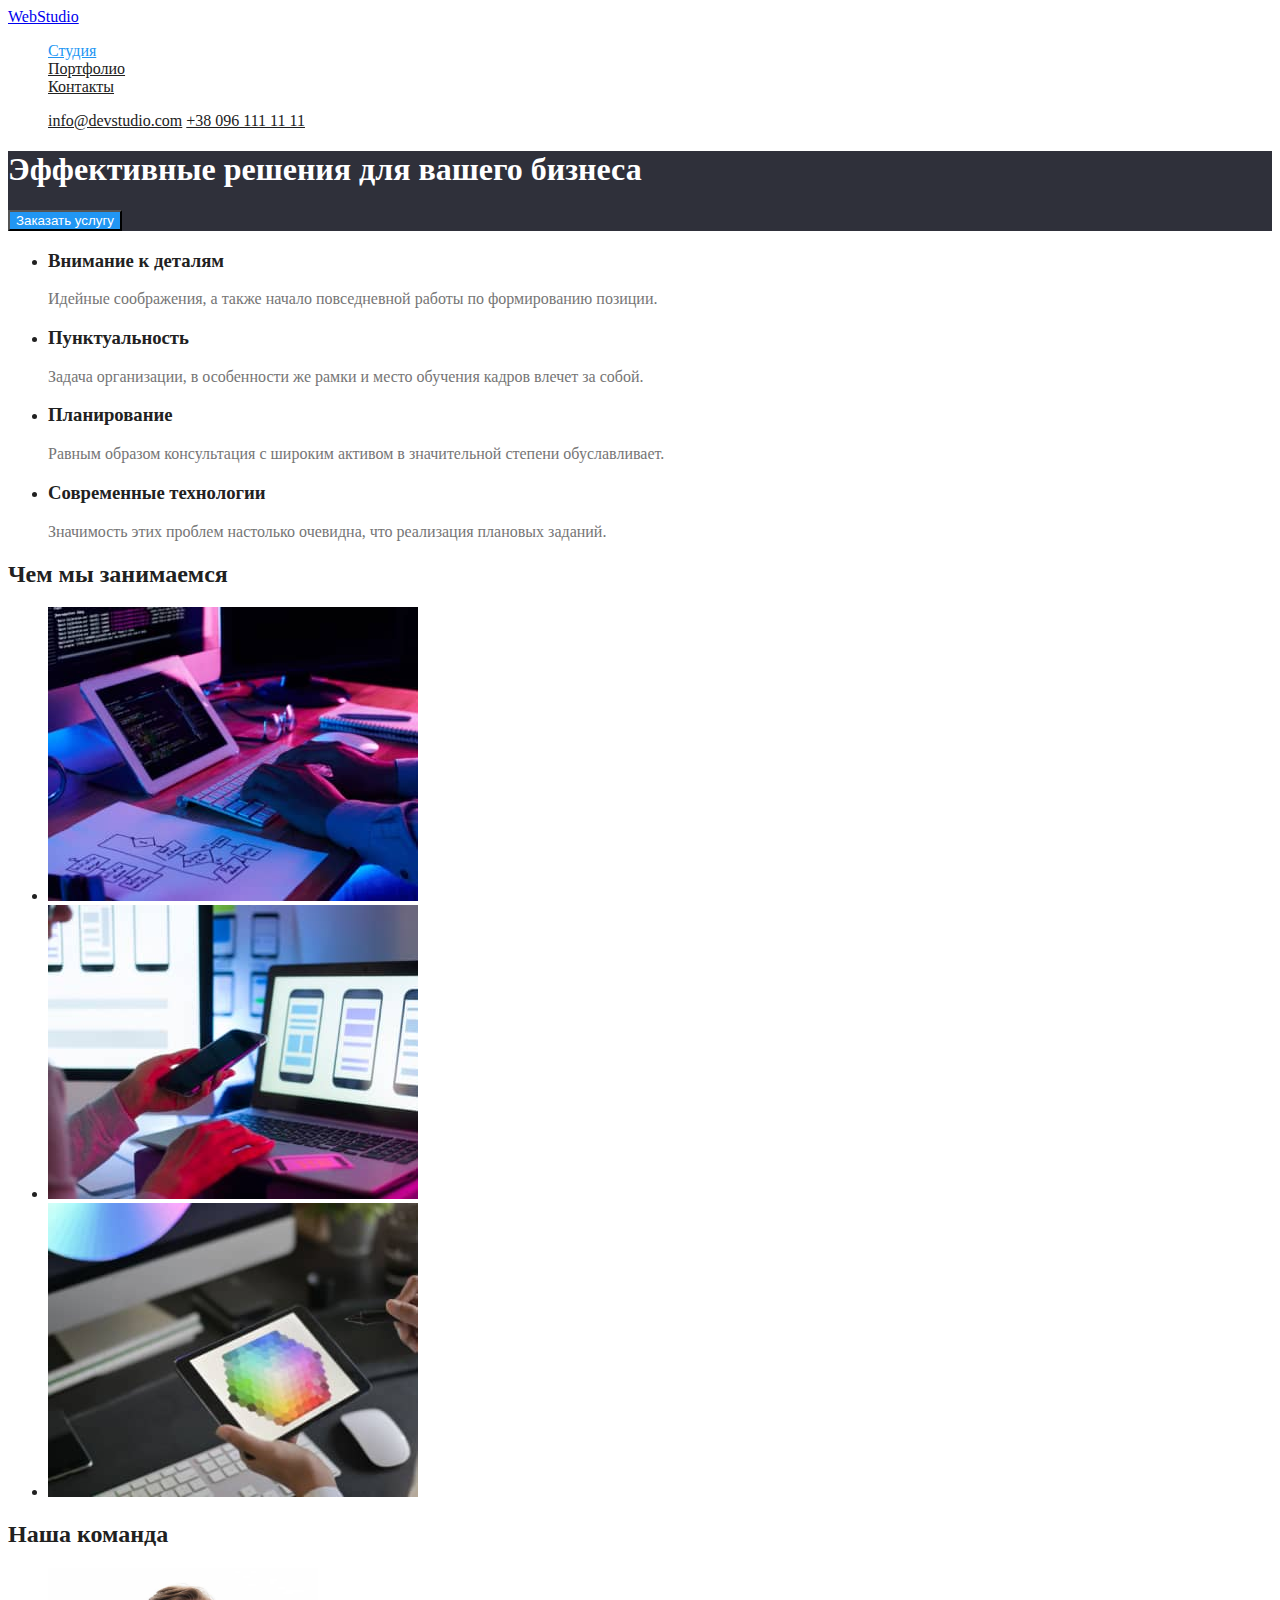
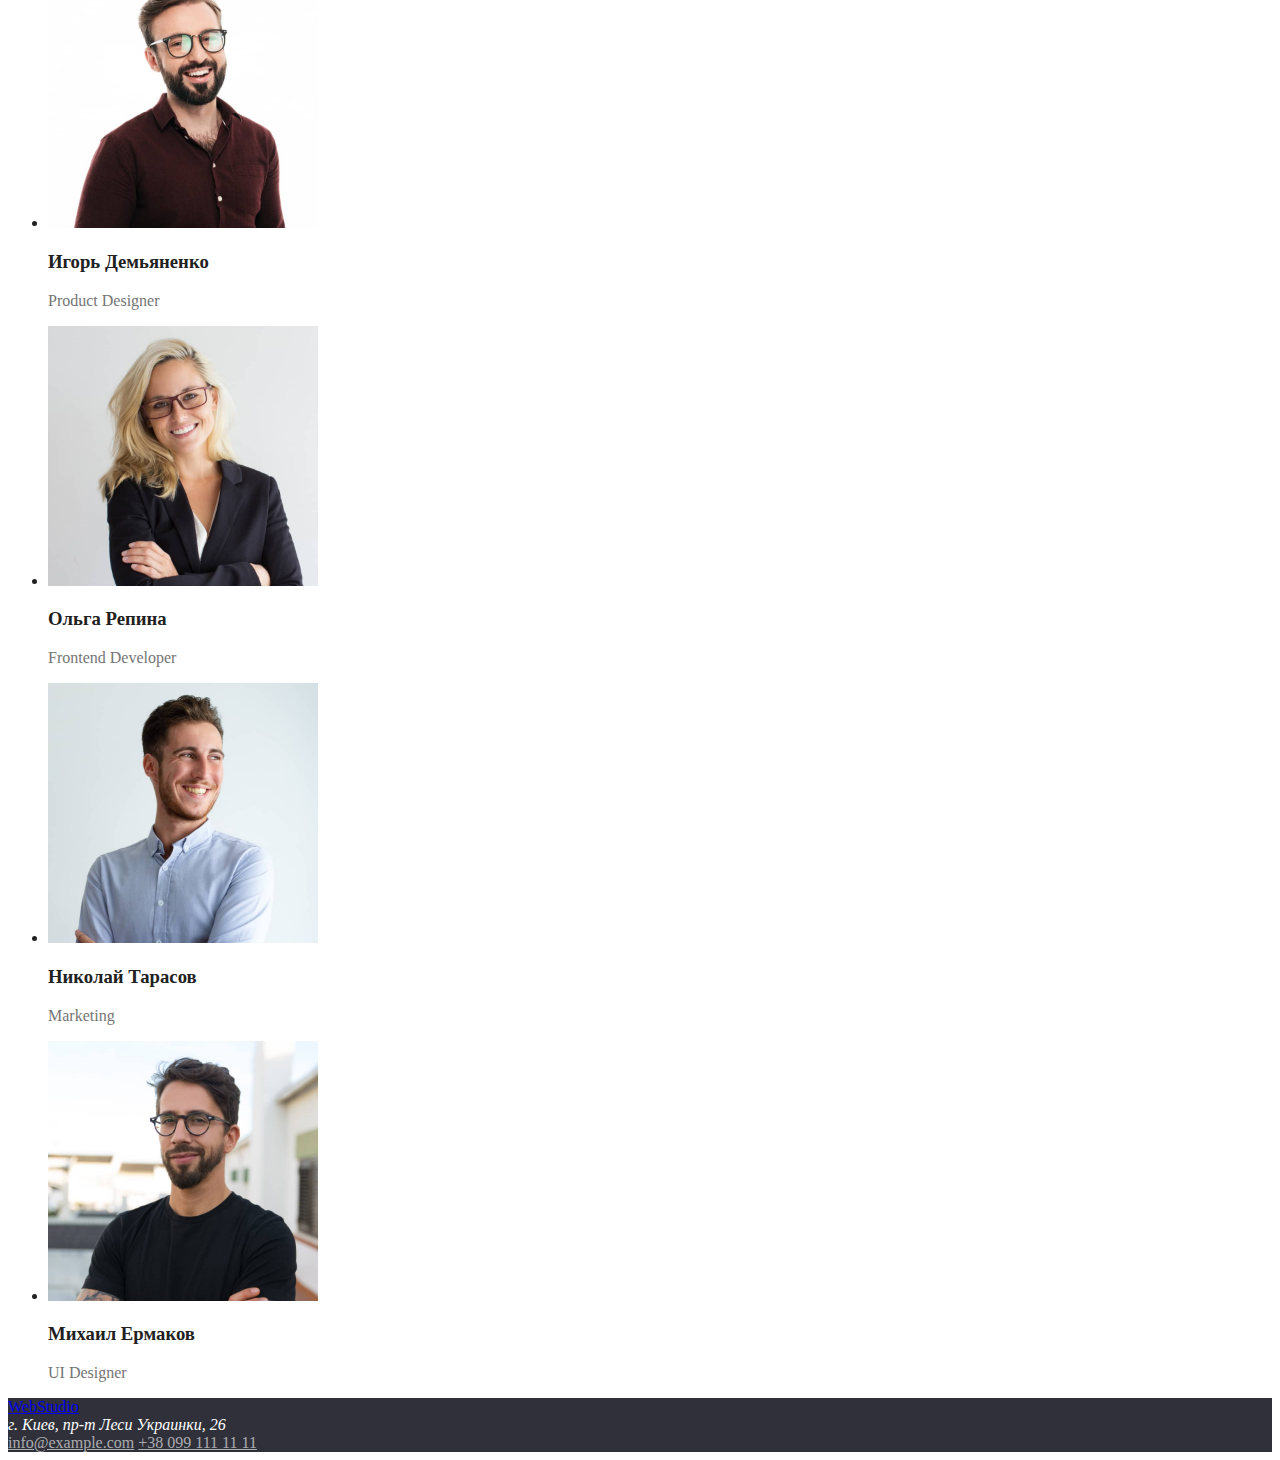
==== index.html @ 57e6d5c1 "1 часть домашнего задания номер 2" ====
<!DOCTYPE html>
<html lang="en">

<head>
  <meta charset="UTF-8" />
  <meta name="viewport" content="width=device-width, initial-scale=1.0" />
  <title>Document</title>
  <link rel="stylesheet" href="css/styles.css">
</head>

<body>
  <!-- Шапка сайта -->
  <header>
    <nav>
      <a href="./index.html" class=" logo "> WebStudio </a>
      <ul class="site-nav list">
        <li><a href="" class="link current" >Студия</a></li>
        <li><a href="./portfolio.html" class="link" >Портфолио</a></li>
        <li><a href="" class="link" >Контакты</a></li>
      </ul>

      <ul class="site-nav list">
        <li>
          <a href="mailto:info@devstudio.com" class="link">info@devstudio.com</a>
          <a href="tel:+380961111111" class="link">+38 096 111 11 11 </a>
        </li>
      </ul>
    </nav>
  </header>

  <main>
    <!-- Герой -->
    <section class="hero-title">
      <h1>Эффективные решения для вашего бизнеса</h1>
      <button type= “ ” class="button">Заказать услугу</button> 
    </section> 
    <!-- Приемущества -->
    <section>
      <ul class="features">
        <li>
          <h3 class="title">Внимание к деталям</h3>
          <p class="second-text-color">
            Идейные соображения, а также начало повседневной работы по
            формированию позиции.
          </p>
        </li>

        <li>
          <h3 class="title">Пунктуальность</h3>
          <p class="second-text-color">
            Задача организации, в особенности же рамки и место обучения кадров
            влечет за собой.
          </p>
        </li>

        <li>
          <h3 class="title">Планирование</h3>
          <p class="second-text-color">
            Равным образом консультация с широким активом в значительной
            степени обуславливает.
          </p>
        </li>

        <li>
          <h3 class="title">Современные технологии</h3>
          <p class="second-text-color">
            Значимость этих проблем настолько очевидна, что реализация
            плановых заданий.
          </p>
        </li>
      </ul>
    </section>

    <!-- Чем мы занимаемся -->
    <section>
      <h2>Чем мы занимаемся</h2>
      <ul>
        <li><img src="./images/photo1.jpg" alt="Написание кода" width="370" /></li>
        <li><img src="./images/photo2.jpg" alt="Разработка" width="370" /></li>
        <li><img src="./images/photo3.jpg" alt="Веб дизайн" width="370" /></li>
      </ul>
    </section>
    <!-- Наша команда -->
    <section class="team-section">
      <h2>Наша команда</h2>
      <ul>
        <li>
          <img src="./images/member1.jpg" alt="Член нашей команды" width="270" />
          <h3>Игорь Демьяненко</h3>
          <p class="second-text-color">Product Designer</p>
        </li>

        <li>
          <img src="./images/member2.jpg" alt="Член нашей команды" width="270" />
          <h3>Ольга Репина</h3>
          <p class="second-text-color">Frontend Developer</p>
        </li>

        <li>
          <img src="./images/member3.jpg" alt="Член нашей команды" width="270" />
          <h3>Николай Тарасов</h3>
          <p class="second-text-color">Marketing</p>
        </li>

        <li>
          <img src="./images/member4.jpg" alt="Член нашей команды" width="270" />
          <h3>Михаил Ермаков</h3>
          <p class="second-text-color">UI Designer</p>
        </li>
      </ul>
    </section>
  </main>

  <!-- Футер -->
  <footer class="footer-section">

      <a href="./index.html">WebStudio</a>

    <address class="address-section">г. Киев, пр-т Леси Украинки, 26</address>
    <a href="mailto:info@example.com" class="contact-footer-section">info@example.com</a>
    <a href="tel:+380991111111" class="contact-footer-section" >+38 099 111 11 11</a>
  </footer>
</body>

</html>
---- css/styles.css ----
/* основной цвет текста #212121 */
/* вторичный цвет текста #757575 */
/* цвет текста герой #FFFFFF */
/* цвет первой части логотипа #2196F3 */
/* цвет второй части логотипа #000000 */
/* цвет заднего фона #2F303A */
/* цвет ховера и фокуса #2196F3 */

:root{
--primary-text-color:#212121;
--title-text-color: #757575 ;
--accent-color: #2196F3;
--background-color-1: #2F303A;
--background-color-2: #FFFFFF ;
}

body{
    background-color:var(--background-color-2);
    color: var(--primary-text-color) ;
}


.list{
    list-style: none;
}

/* logo section */
.logo{

}

/* site-nav section */
.site-nav .link {
    color:var(--primary-text-color) ;
}

.site-nav .link:hover , 
.site-nav .link:focus{
   color: var(--accent-color); 
}

 .link.current {
    color: var(--accent-color);
}
/* Hero section */
.hero-title{
    color:#FFFFFF ;
    background-color:var(--background-color-1) ;
}
/* features section */
.features , .title{
   color:var(--primary-text-color) ; 
}
.second-text-color{
    color: var(--title-text-color);
}
/* team section */
/* Цвет должности указан в second-text-color */
.team-section{
    background-color: var(--background-color-2);
}

/* button section */
.button{
    background-color: #2196F3;
    color: white;
}
/* footer section */
.footer-section{
    background-color: var(--background-color-1);
}
.contact-footer-section{
    color: #FFFFFF99;
}
.address-section{
    color: #FFFFFF;
}
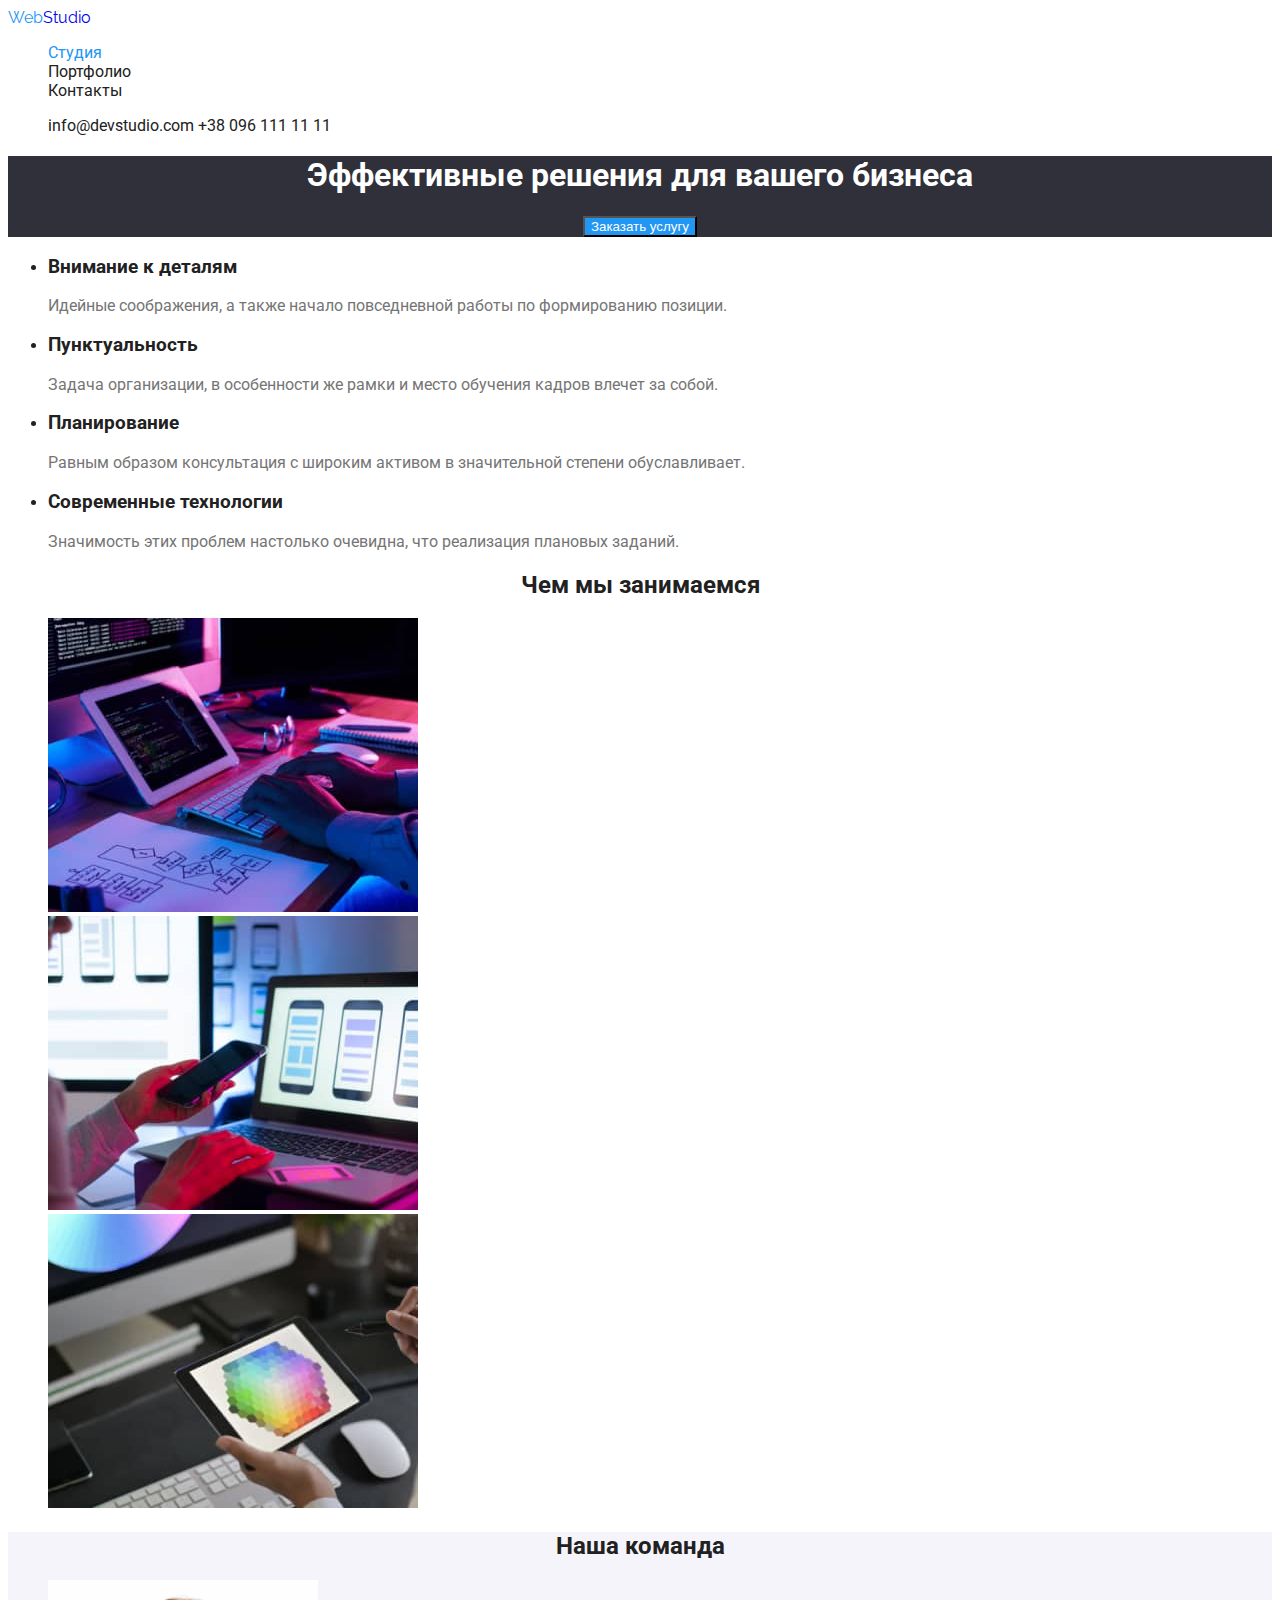
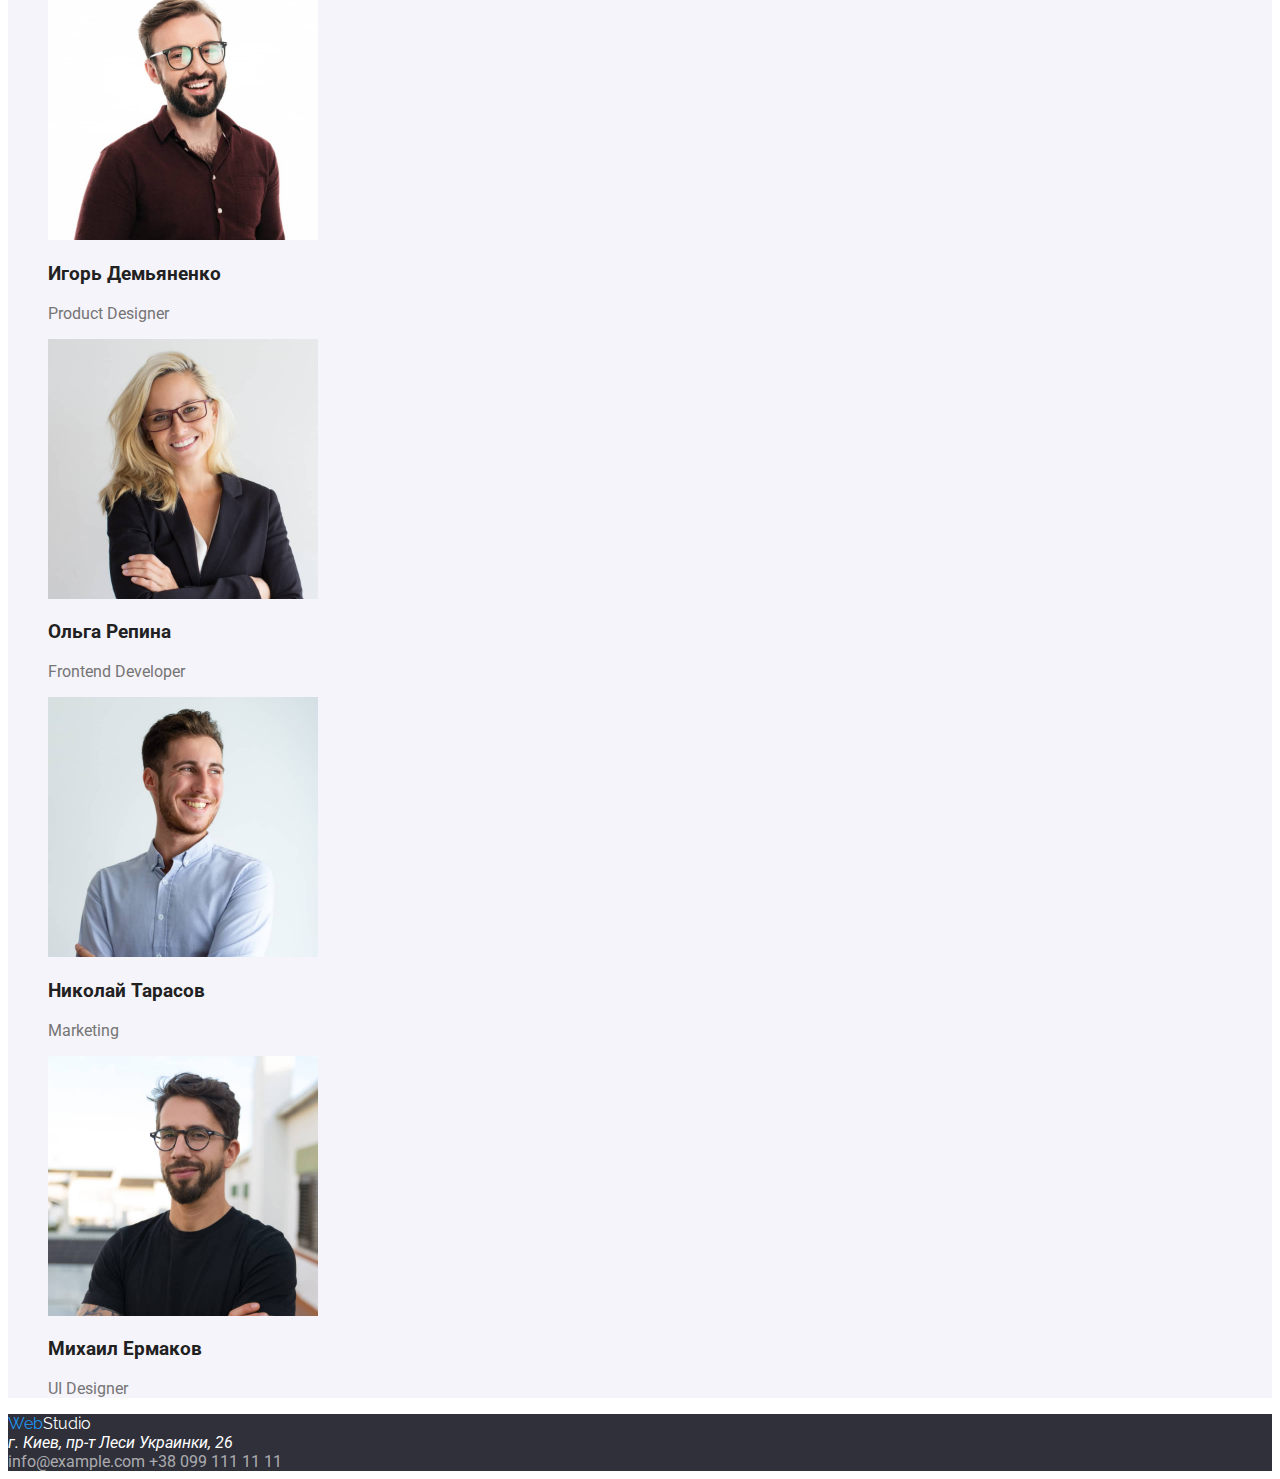
==== commit bb961a44: "2 дз" ====
--- a/index.html
+++ b/index.html
@@ -5,6 +5,7 @@
   <meta charset="UTF-8" />
   <meta name="viewport" content="width=device-width, initial-scale=1.0" />
   <title>Document</title>
+  <link href="https://fonts.googleapis.com/css2?family=Raleway:wght@700&family=Roboto:wght@400;500;700;900&display=swap" rel="stylesheet">
   <link rel="stylesheet" href="css/styles.css">
 </head>
 
@@ -12,7 +13,7 @@
   <!-- Шапка сайта -->
   <header>
     <nav>
-      <a href="./index.html" class=" logo "> WebStudio </a>
+      <a href="./index.html" class=" logo "> <span class="color-logo">Web</span>Studio</a>
       <ul class="site-nav list">
         <li><a href="" class="link current" >Студия</a></li>
         <li><a href="./portfolio.html" class="link" >Портфолио</a></li>
@@ -73,36 +74,36 @@
 
     <!-- Чем мы занимаемся -->
     <section>
-      <h2>Чем мы занимаемся</h2>
+      <h2 class="our-job">Чем мы занимаемся</h2>
       <ul>
-        <li><img src="./images/photo1.jpg" alt="Написание кода" width="370" /></li>
-        <li><img src="./images/photo2.jpg" alt="Разработка" width="370" /></li>
-        <li><img src="./images/photo3.jpg" alt="Веб дизайн" width="370" /></li>
+        <li class="photo"><img src="./images/photo1.jpg" alt="Написание кода" width="370" /></li>
+        <li class="photo"><img src="./images/photo2.jpg" alt="Разработка" width="370" /></li>
+        <li class="photo"><img src="./images/photo3.jpg" alt="Веб дизайн" width="370" /></li>
       </ul>
     </section>
     <!-- Наша команда -->
-    <section class="team-section">
-      <h2>Наша команда</h2>
+    <section class="team-section-bg-color">
+      <h2 class="team-section">Наша команда</h2>
       <ul>
-        <li>
+        <li class="photo">
           <img src="./images/member1.jpg" alt="Член нашей команды" width="270" />
           <h3>Игорь Демьяненко</h3>
           <p class="second-text-color">Product Designer</p>
         </li>
 
-        <li>
+        <li class="photo">                                         
           <img src="./images/member2.jpg" alt="Член нашей команды" width="270" />
           <h3>Ольга Репина</h3>
           <p class="second-text-color">Frontend Developer</p>
         </li>
 
-        <li>
+        <li class="photo">
           <img src="./images/member3.jpg" alt="Член нашей команды" width="270" />
           <h3>Николай Тарасов</h3>
           <p class="second-text-color">Marketing</p>
         </li>
 
-        <li>
+        <li class="photo">
           <img src="./images/member4.jpg" alt="Член нашей команды" width="270" />
           <h3>Михаил Ермаков</h3>
           <p class="second-text-color">UI Designer</p>
@@ -114,8 +115,7 @@
   <!-- Футер -->
   <footer class="footer-section">
 
-      <a href="./index.html">WebStudio</a>
-
+    <a href="./index.html" class=" logo "> <span class="color-logo">Web</span><span class="color-logo-2">Studio</span> </a>
     <address class="address-section">г. Киев, пр-т Леси Украинки, 26</address>
     <a href="mailto:info@example.com" class="contact-footer-section">info@example.com</a>
     <a href="tel:+380991111111" class="contact-footer-section" >+38 099 111 11 11</a>
--- a/css/styles.css
+++ b/css/styles.css
@@ -1,10 +1,3 @@
-/* основной цвет текста #212121 */
-/* вторичный цвет текста #757575 */
-/* цвет текста герой #FFFFFF */
-/* цвет первой части логотипа #2196F3 */
-/* цвет второй части логотипа #000000 */
-/* цвет заднего фона #2F303A */
-/* цвет ховера и фокуса #2196F3 */
 
 :root{
 --primary-text-color:#212121;
@@ -17,6 +10,11 @@
 body{
     background-color:var(--background-color-2);
     color: var(--primary-text-color) ;
+    font-family: Roboto , sans-serif;
+    Font style: 400 ;
+    Font size: 14px ;
+    Line height: 1,71 ;
+    Line height: 146%
 }
 
 
@@ -26,17 +24,34 @@
 
 /* logo section */
 .logo{
+font-family: Raleway , sans-serif;
+Font size: 26px ;
+Line height:1,19 ;
+text-decoration: none ;
 
 }
-
+.color-logo{
+    color: var(--accent-color);
+}
+.color-logo-2{
+    color: #FFFFFF;
+}
 /* site-nav section */
 .site-nav .link {
     color:var(--primary-text-color) ;
+    Font style: 500 ;
+    Font size: 14px ;
+    Line height: 1,14 ;
+    text-decoration: none ;
+
 }
 
 .site-nav .link:hover , 
 .site-nav .link:focus{
    color: var(--accent-color); 
+   Font style: 500 ;
+    Font size: 14px ;
+    Line height: 1,14 ;
 }
 
  .link.current {
@@ -45,25 +60,61 @@
 /* Hero section */
 .hero-title{
     color:#FFFFFF ;
-    background-color:var(--background-color-1) ;
+    background-color:var(--background-color-1) ;   
+    Font size: 44px ;
+    Line height: 1,36 ;
+    Line height: 116% ;
+    text-align:Center;
+    
 }
 /* features section */
 .features , .title{
    color:var(--primary-text-color) ; 
+   Font style: 700 ; 
+   Font size: 14px ;
+   Line height: 1,14 ;
 }
 .second-text-color{
     color: var(--title-text-color);
+    
+    
+}
+
+/* Чем мы занимаемся section  */
+
+.our-job{
+    Font style: Bold ;
+    Font size:  36px ;
+    Line height: 1,16 ;
+    text-align: Center ;
+    list-style: none;
 }
 /* team section */
 /* Цвет должности указан в second-text-color */
-.team-section{
-    background-color: var(--background-color-2);
+.team-section-bg-color{
+    background-color: #F5F4FA;
+}
+.team-section{    
+    font weight:700 ;
+    font style: 400 ;
+    Size: 36px ;
+    Line height : 1,17 ;
+    text-align: Center ;
+    list-style: none;
+}
+.photo{
+    list-style: none;
 }
 
 /* button section */
 .button{
     background-color: #2196F3;
     color: white;
+    Font style: 700 ;
+    Font size: 16px ;
+    Line height: 1,8 ;
+    Line height: 160% ;
+    Align : Center ;
 }
 /* footer section */
 .footer-section{
@@ -71,10 +122,38 @@
 }
 .contact-footer-section{
     color: #FFFFFF99;
+    text-decoration: none ;
 }
 .address-section{
     color: #FFFFFF;
+    text-decoration: none ;
 }
 
+/* Porfolio */
 
+/* button section */
+.button-portfolio{
+    background-color: #F5F4FA; 
+    
+}
 
+.button-type{
+    font weight: 500 ;
+    font size: 16px ;
+    Line height: 1,6 ;
+    text-align: Center ;
+}
+
+.button-portfolio:hover ,
+.button-portfolio:focus{
+    color:#FFFFFF;
+    background-color: var(--accent-color);
+}
+/* Content section */
+.content-header{
+font weight: 700 ;
+font size: 18px ;
+Line height: 2 ;
+text-decoration: none ;
+}
+
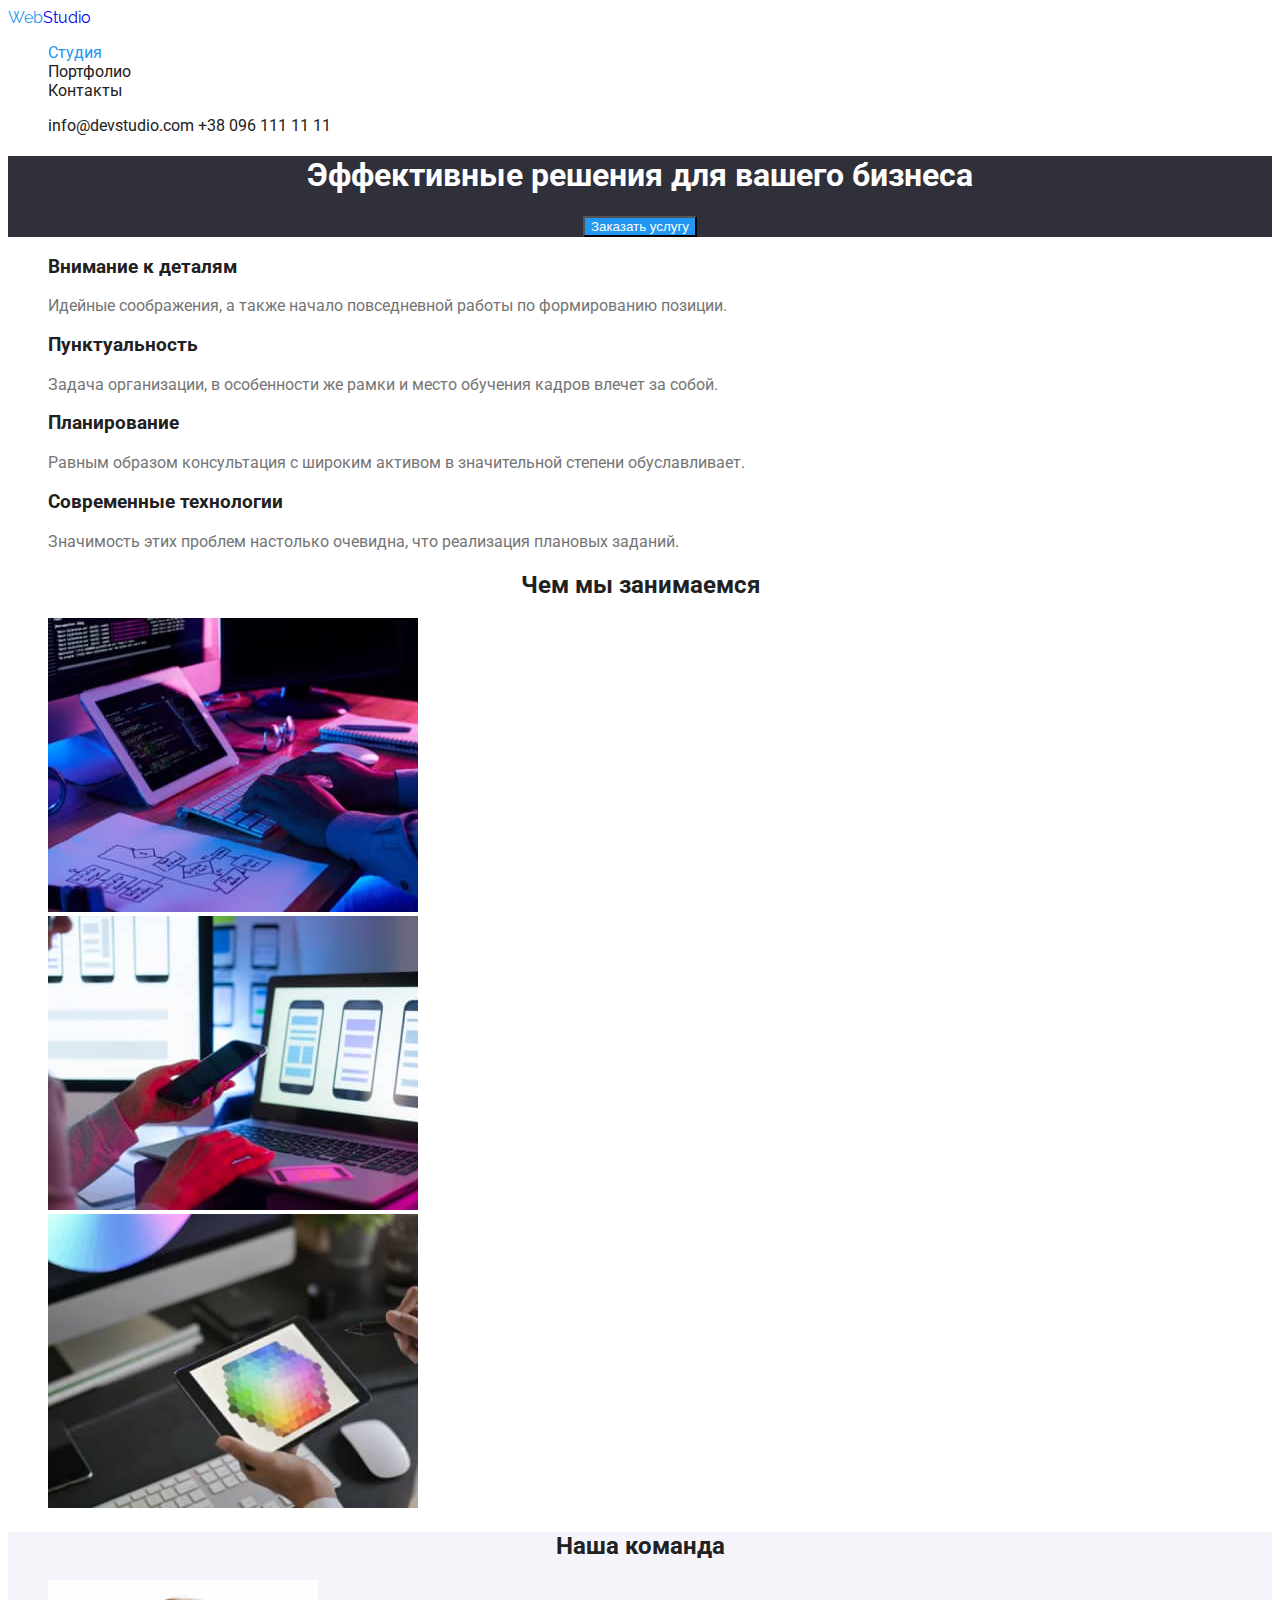
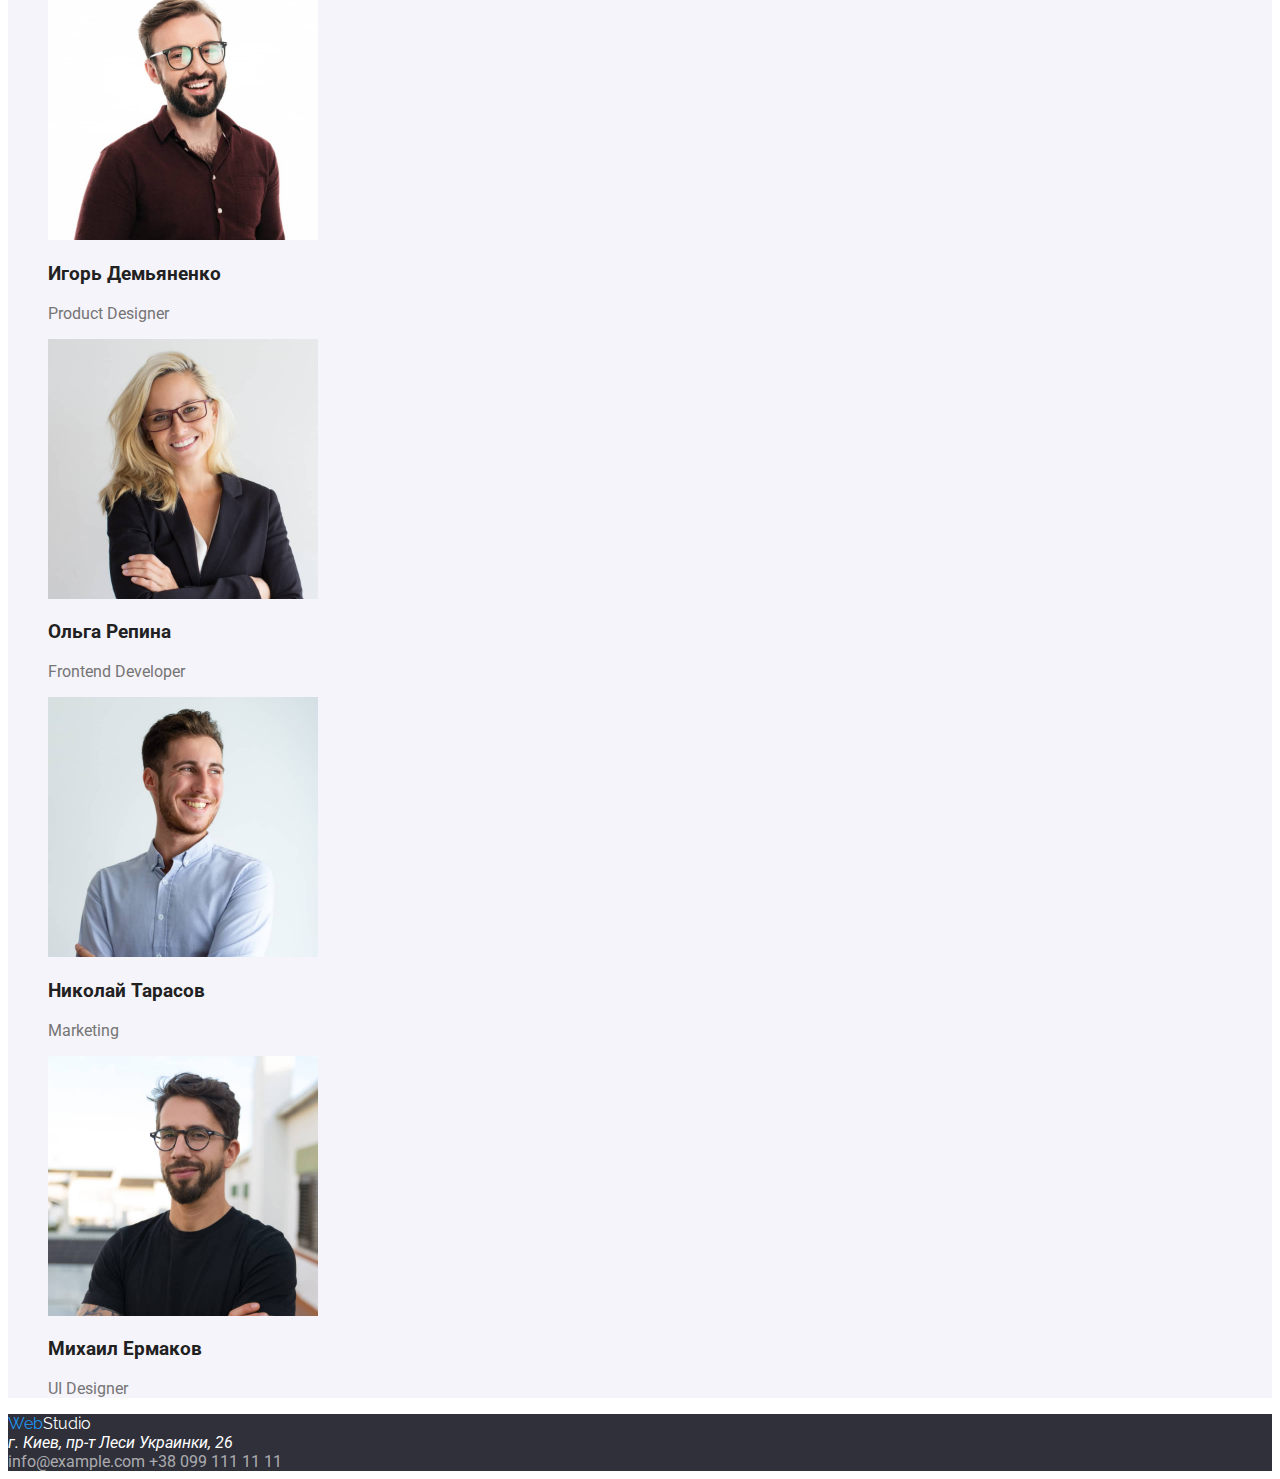
==== commit 37365e94: "правки домашней работы номер 2" ====
--- a/index.html
+++ b/index.html
@@ -40,7 +40,7 @@
       <ul class="features">
         <li>
           <h3 class="title">Внимание к деталям</h3>
-          <p class="second-text-color">
+          <p class="second-text-title">
             Идейные соображения, а также начало повседневной работы по
             формированию позиции.
           </p>
@@ -48,7 +48,7 @@
 
         <li>
           <h3 class="title">Пунктуальность</h3>
-          <p class="second-text-color">
+          <p class="second-text-title">
             Задача организации, в особенности же рамки и место обучения кадров
             влечет за собой.
           </p>
@@ -56,7 +56,7 @@
 
         <li>
           <h3 class="title">Планирование</h3>
-          <p class="second-text-color">
+          <p class="second-text-title">
             Равным образом консультация с широким активом в значительной
             степени обуславливает.
           </p>
@@ -64,7 +64,7 @@
 
         <li>
           <h3 class="title">Современные технологии</h3>
-          <p class="second-text-color">
+          <p class="second-text-title">
             Значимость этих проблем настолько очевидна, что реализация
             плановых заданий.
           </p>
@@ -88,25 +88,25 @@
         <li class="photo">
           <img src="./images/member1.jpg" alt="Член нашей команды" width="270" />
           <h3>Игорь Демьяненко</h3>
-          <p class="second-text-color">Product Designer</p>
+          <p class="second-text-team">Product Designer</p>
         </li>
 
         <li class="photo">                                         
           <img src="./images/member2.jpg" alt="Член нашей команды" width="270" />
           <h3>Ольга Репина</h3>
-          <p class="second-text-color">Frontend Developer</p>
+          <p class="second-text-team">Frontend Developer</p>
         </li>
 
         <li class="photo">
           <img src="./images/member3.jpg" alt="Член нашей команды" width="270" />
           <h3>Николай Тарасов</h3>
-          <p class="second-text-color">Marketing</p>
+          <p class="second-text-team">Marketing</p>
         </li>
 
         <li class="photo">
           <img src="./images/member4.jpg" alt="Член нашей команды" width="270" />
           <h3>Михаил Ермаков</h3>
-          <p class="second-text-color">UI Designer</p>
+          <p class="second-text-team">UI Designer</p>
         </li>
       </ul>
     </section>
--- a/css/styles.css
+++ b/css/styles.css
@@ -4,17 +4,17 @@
 --title-text-color: #757575 ;
 --accent-color: #2196F3;
 --background-color-1: #2F303A;
---background-color-2: #FFFFFF ;
+--background-color-2: #FFFFFF;
 }
 
 body{
     background-color:var(--background-color-2);
     color: var(--primary-text-color) ;
     font-family: Roboto , sans-serif;
-    Font style: 400 ;
-    Font size: 14px ;
-    Line height: 1,71 ;
-    Line height: 146%
+    font style: 400;
+    font size: 14px;
+    line height: 1.71;
+    line height: 23.36;
 }
 
 
@@ -25,9 +25,10 @@
 /* logo section */
 .logo{
 font-family: Raleway , sans-serif;
-Font size: 26px ;
-Line height:1,19 ;
-text-decoration: none ;
+font weight: 700; 
+font size: 26px;
+line height:1.19;
+text-decoration: none;
 
 }
 .color-logo{
@@ -39,19 +40,19 @@
 /* site-nav section */
 .site-nav .link {
     color:var(--primary-text-color) ;
-    Font style: 500 ;
-    Font size: 14px ;
-    Line height: 1,14 ;
-    text-decoration: none ;
+    font style: 500;
+    font size: 14px;
+    line height: 1.14;
+    text-decoration: none;
 
 }
 
 .site-nav .link:hover , 
 .site-nav .link:focus{
    color: var(--accent-color); 
-   Font style: 500 ;
-    Font size: 14px ;
-    Line height: 1,14 ;
+   font style: 500;
+   font size: 14px;
+   line height: 1.14;
 }
 
  .link.current {
@@ -59,62 +60,71 @@
 }
 /* Hero section */
 .hero-title{
-    color:#FFFFFF ;
+    color:#FFFFFF;
     background-color:var(--background-color-1) ;   
-    Font size: 44px ;
-    Line height: 1,36 ;
-    Line height: 116% ;
+    font size: 44px;
+    line height: 1.36;
     text-align:Center;
     
 }
 /* features section */
 .features , .title{
    color:var(--primary-text-color) ; 
-   Font style: 700 ; 
-   Font size: 14px ;
-   Line height: 1,14 ;
+   font style: 700; 
+   font size: 14px;
+   line height: 1.14;
+   list-style: none;
 }
-.second-text-color{
+.second-text-title{
     color: var(--title-text-color);
-    
+    font weight: 400;
+    font style: 400;
+    font size: 14px;
+    line height: 1.71;
     
 }
 
 /* Чем мы занимаемся section  */
 
 .our-job{
-    Font style: Bold ;
-    Font size:  36px ;
-    Line height: 1,16 ;
-    text-align: Center ;
+    font style: Bold;
+    font size:  36px;
+    line height: 1.16;
+    text-align: Center;
     list-style: none;
 }
 /* team section */
-/* Цвет должности указан в second-text-color */
 .team-section-bg-color{
     background-color: #F5F4FA;
 }
 .team-section{    
-    font weight:700 ;
-    font style: 400 ;
-    Size: 36px ;
-    Line height : 1,17 ;
-    text-align: Center ;
+    font weight:700;
+    font style: 400;
+    font size: 36px;
+    line height : 1.17;
+    text-align: Center;
     list-style: none;
 }
 .photo{
     list-style: none;
+    
 }
-
+.second-text-team{
+    color: var(--title-text-color);
+    font weight: 400;
+    font style: 400;
+    font size: 16px;
+    line height: 18.75px;
+    text align: Center;
+}
 /* button section */
 .button{
     background-color: #2196F3;
     color: white;
-    Font style: 700 ;
-    Font size: 16px ;
-    Line height: 1,8 ;
-    Line height: 160% ;
-    Align : Center ;
+    font style: 700;
+    font size: 16px;
+    line height: 1.8;
+    align : Center;
 }
 /* footer section */
 .footer-section{
@@ -122,11 +132,11 @@
 }
 .contact-footer-section{
     color: #FFFFFF99;
-    text-decoration: none ;
+    text-decoration: none;
 }
 .address-section{
     color: #FFFFFF;
-    text-decoration: none ;
+    text-decoration: none;
 }
 
 /* Porfolio */
@@ -138,10 +148,10 @@
 }
 
 .button-type{
-    font weight: 500 ;
-    font size: 16px ;
-    Line height: 1,6 ;
-    text-align: Center ;
+    font weight: 500;
+    font size: 16px;
+    line height: 1.6;
+    text-align: Center;
 }
 
 .button-portfolio:hover ,
@@ -151,9 +161,19 @@
 }
 /* Content section */
 .content-header{
-font weight: 700 ;
-font size: 18px ;
-Line height: 2 ;
-text-decoration: none ;
+color: #212121;
+font weight: 700;
+font size: 18px;
+line height: 2;
+
+}
+.second-content-header{
+    color: var(--title-text-color);
+    font weight: 400;
+    font style: 400;
+    font size: 16px;
+    line height: 1,8;
+    
 }
 
+
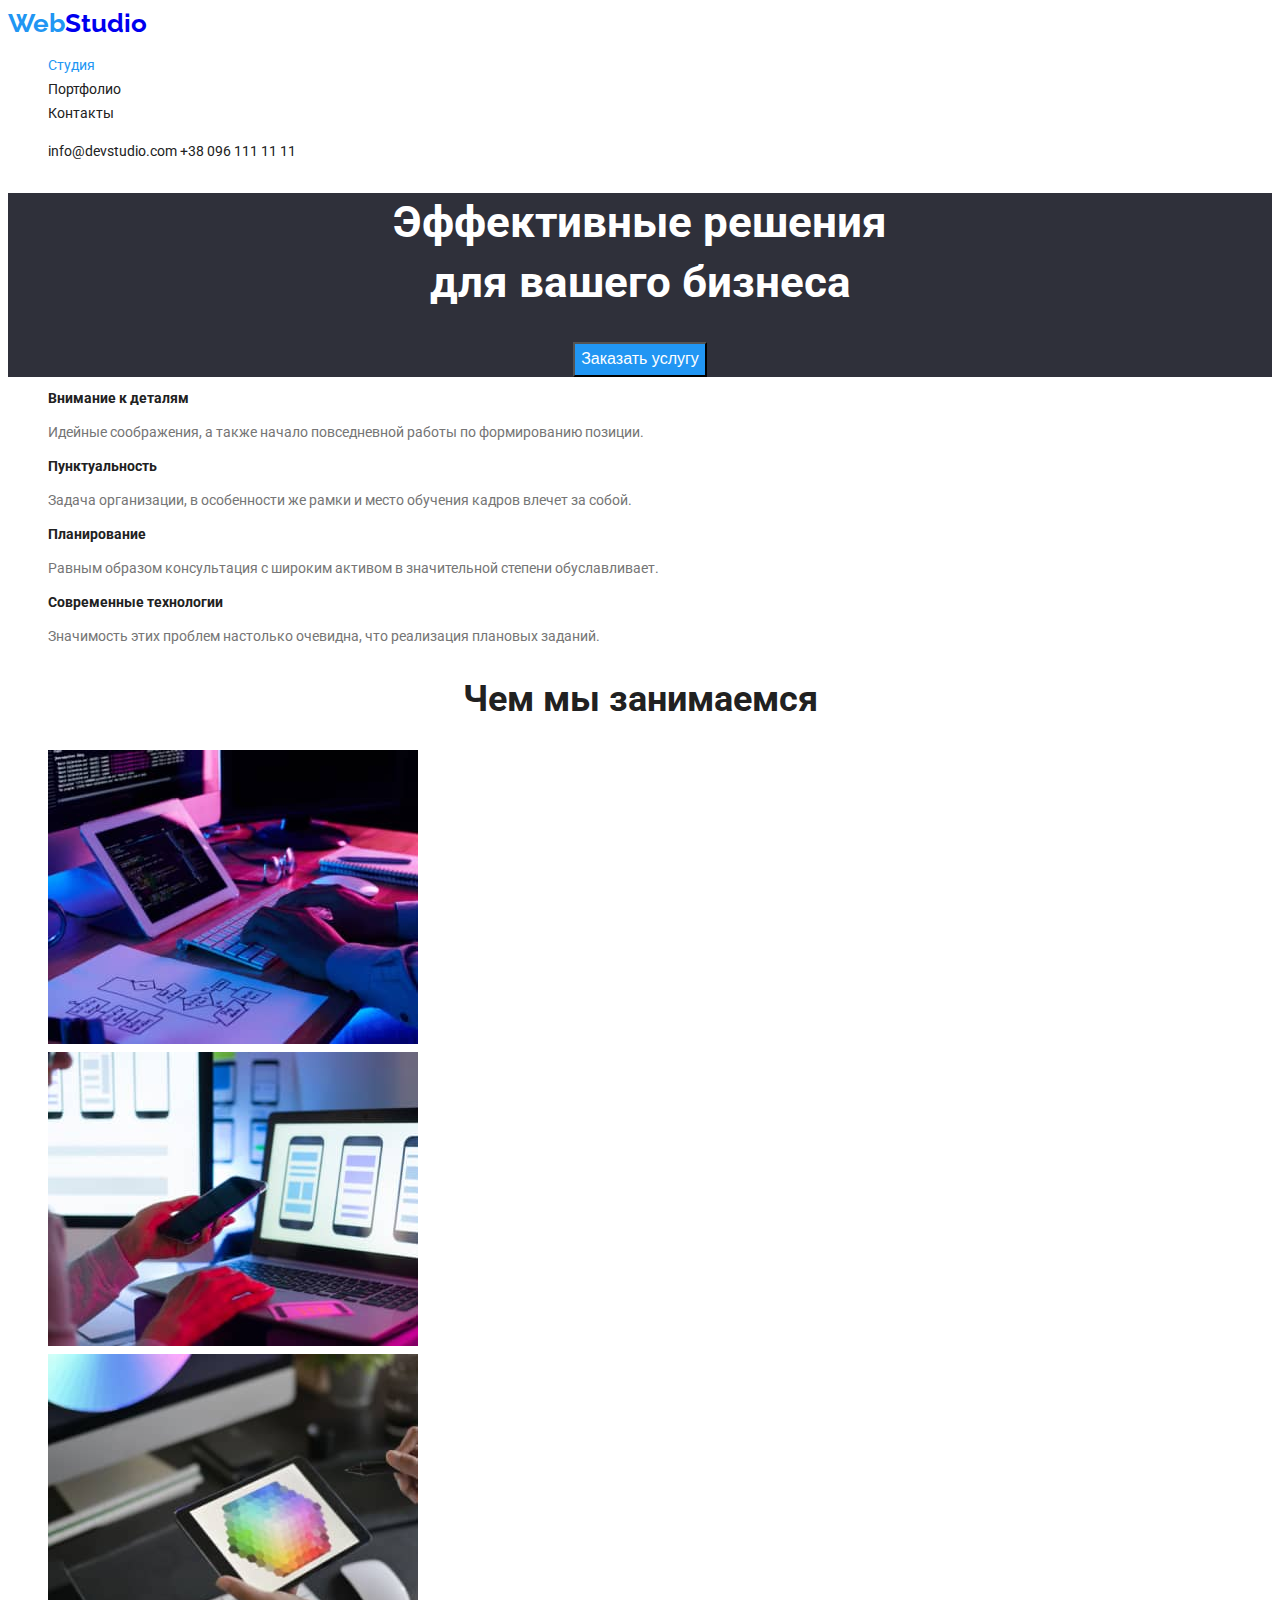
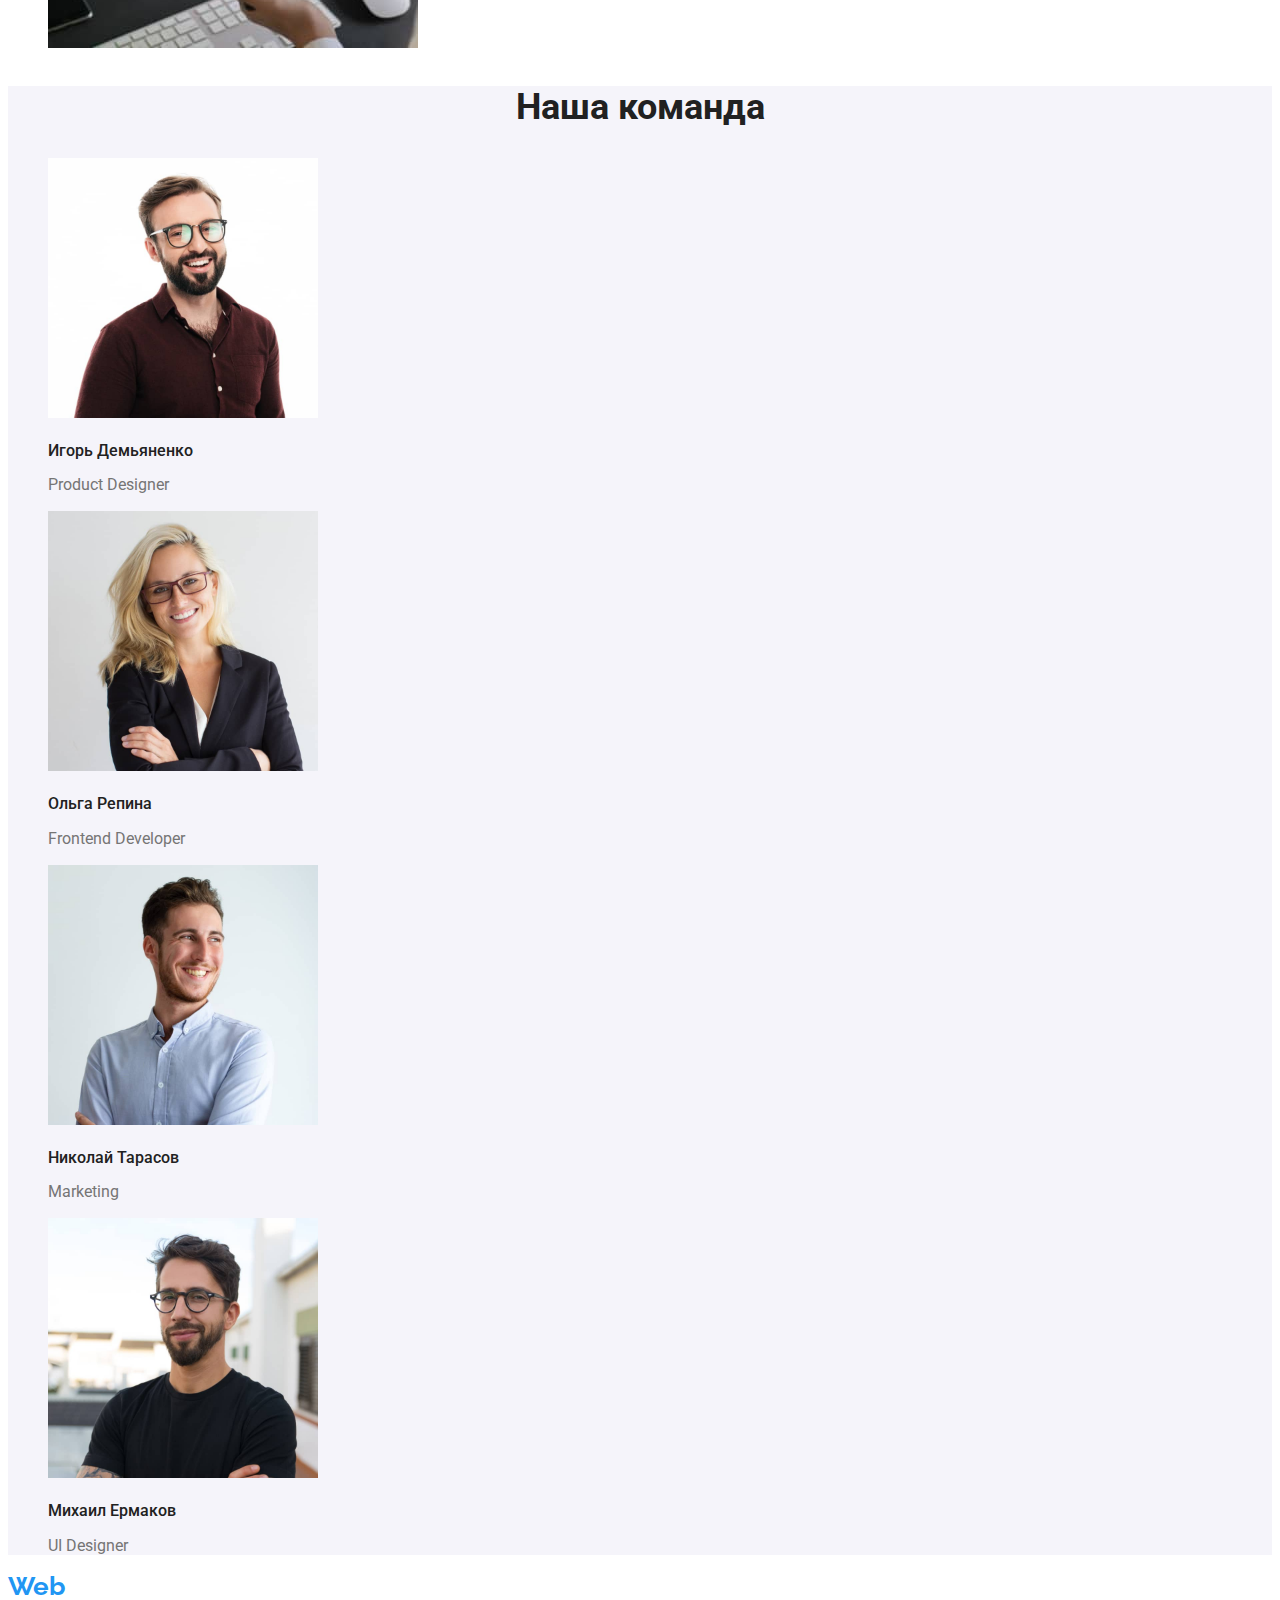
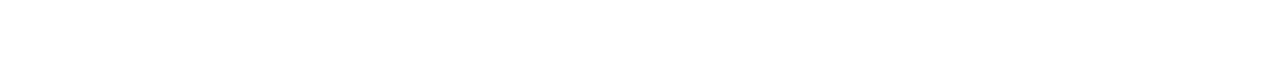
==== commit d675928f: "изменения номер 3" ====
--- a/index.html
+++ b/index.html
@@ -32,7 +32,7 @@
   <main>
     <!-- Герой -->
     <section class="hero-title">
-      <h1>Эффективные решения для вашего бизнеса</h1>
+      <h1 class="hero-title-text">Эффективные решения <br> для вашего бизнеса</h1>
       <button type= “ ” class="button">Заказать услугу</button> 
     </section> 
     <!-- Приемущества -->
@@ -81,31 +81,32 @@
         <li class="photo"><img src="./images/photo3.jpg" alt="Веб дизайн" width="370" /></li>
       </ul>
     </section>
+
     <!-- Наша команда -->
     <section class="team-section-bg-color">
       <h2 class="team-section">Наша команда</h2>
       <ul>
         <li class="photo">
           <img src="./images/member1.jpg" alt="Член нашей команды" width="270" />
-          <h3>Игорь Демьяненко</h3>
+          <h3 class="name-member-section">Игорь Демьяненко</h3>
           <p class="second-text-team">Product Designer</p>
         </li>
 
         <li class="photo">                                         
           <img src="./images/member2.jpg" alt="Член нашей команды" width="270" />
-          <h3>Ольга Репина</h3>
+          <h3 class="name-member-section">Ольга Репина</h3>
           <p class="second-text-team">Frontend Developer</p>
         </li>
 
         <li class="photo">
           <img src="./images/member3.jpg" alt="Член нашей команды" width="270" />
-          <h3>Николай Тарасов</h3>
+          <h3 class="name-member-section">Николай Тарасов</h3>
           <p class="second-text-team">Marketing</p>
         </li>
 
         <li class="photo">
           <img src="./images/member4.jpg" alt="Член нашей команды" width="270" />
-          <h3>Михаил Ермаков</h3>
+          <h3 class="name-member-section">Михаил Ермаков</h3>
           <p class="second-text-team">UI Designer</p>
         </li>
       </ul>
--- a/css/styles.css
+++ b/css/styles.css
@@ -11,10 +11,8 @@
     background-color:var(--background-color-2);
     color: var(--primary-text-color) ;
     font-family: Roboto , sans-serif;
-    font style: 400;
-    font size: 14px;
-    line height: 1.71;
-    line height: 23.36;
+    font-size: 14px;
+    line-height: 1.71;
 }
 
 
@@ -25,9 +23,9 @@
 /* logo section */
 .logo{
 font-family: Raleway , sans-serif;
-font weight: 700; 
-font size: 26px;
-line height:1.19;
+font-weight: 700; 
+font-size: 26px;
+line-height:1.19;
 text-decoration: none;
 
 }
@@ -38,58 +36,64 @@
     color: #FFFFFF;
 }
 /* site-nav section */
-.site-nav .link {
-    color:var(--primary-text-color) ;
-    font style: 500;
-    font size: 14px;
-    line height: 1.14;
+.site-nav .link{
+    color:var(--primary-text-color);
+    font-style: 500; 
+    font-size: 14px;
+    line-height: 1.14;
     text-decoration: none;
 
 }
 
-.site-nav .link:hover , 
+.site-nav .link:hover, 
 .site-nav .link:focus{
    color: var(--accent-color); 
-   font style: 500;
-   font size: 14px;
-   line height: 1.14;
+   font-style: 500;
+   font-size: 14px;
+   line-height: 1.14;
 }
 
  .link.current {
     color: var(--accent-color);
 }
 /* Hero section */
-.hero-title{
+.hero-title{    
+    background-color:var(--background-color-1);        
+    text-align:Center;  
+}
+
+.hero-title-text{
     color:#FFFFFF;
-    background-color:var(--background-color-1) ;   
-    font size: 44px;
-    line height: 1.36;
-    text-align:Center;
-    
+    font-size: 44px;
+    line-height: 1.36;     
+}
+/* button section */
+.button{
+    background-color: #2196F3;
+    color: white;
+    font-size: 16px;
+    line-height: 1.8;
 }
 /* features section */
-.features , .title{
-   color:var(--primary-text-color) ; 
-   font style: 700; 
-   font size: 14px;
-   line height: 1.14;
-   list-style: none;
+.features, .title{
+  color:var(--primary-text-color);  
+   font-size: 14px;
+   line-height: 1.14;
+   list-style: none;  
 }
 .second-text-title{
     color: var(--title-text-color);
-    font weight: 400;
-    font style: 400;
-    font size: 14px;
-    line height: 1.71;
+    font-weight: 400;
+    font-size: 14px;
+    line-height: 1.71;
     
 }
 
 /* Чем мы занимаемся section  */
 
 .our-job{
-    font style: Bold;
-    font size:  36px;
-    line height: 1.16;
+    font-size:  36px;
+    line-height: 1.16;
     text-align: Center;
     list-style: none;
 }
@@ -98,12 +102,16 @@
     background-color: #F5F4FA;
 }
 .team-section{    
-    font weight:700;
-    font style: 400;
-    font size: 36px;
-    line height : 1.17;
+    font-weight:700;
+    font-size: 36px;
+    line-height: 1.17;
     text-align: Center;
     list-style: none;
+}
+.name-member-section{        
+    font-weight: 500;
+    font-size: 16px;
+    line-height: 1.17;  
 }
 .photo{
     list-style: none;
@@ -111,24 +119,16 @@
 }
 .second-text-team{
     color: var(--title-text-color);
-    font weight: 400;
-    font style: 400;
-    font size: 16px;
-    line height: 18.75px;
-    text align: Center;
+    font-weight: 400;
+    font-size: 16px;
+    line-height: 1.17;
+    
 }
-/* button section */
-.button{
-    background-color: #2196F3;
-    color: white;
-    font style: 700;
-    font size: 16px;
-    line height: 1.8;
-    align : Center;
+
 }
 /* footer section */
 .footer-section{
-    background-color: var(--background-color-1);
+    background-color:var(--background-color-1);
 }
 .contact-footer-section{
     color: #FFFFFF99;
@@ -144,6 +144,9 @@
 /* button section */
 .button-portfolio{
     background-color: #F5F4FA; 
+    font-weight: 500;
+    font-size: 16px;
+    line-height: 1.6;
     
 }
 
@@ -154,7 +157,7 @@
     text-align: Center;
 }
 
-.button-portfolio:hover ,
+.button-portfolio:hover,
 .button-portfolio:focus{
     color:#FFFFFF;
     background-color: var(--accent-color);
@@ -162,18 +165,16 @@
 /* Content section */
 .content-header{
 color: #212121;
-font weight: 700;
-font size: 18px;
-line height: 2;
+font-weight: 700;
+font-size: 18px;
+line-height: 2;
 
 }
 .second-content-header{
     color: var(--title-text-color);
-    font weight: 400;
-    font style: 400;
-    font size: 16px;
-    line height: 1,8;
-    
+    font-weight: 400;
+    font-size: 16px;
+    line-height: 1.8;
 }
 
 
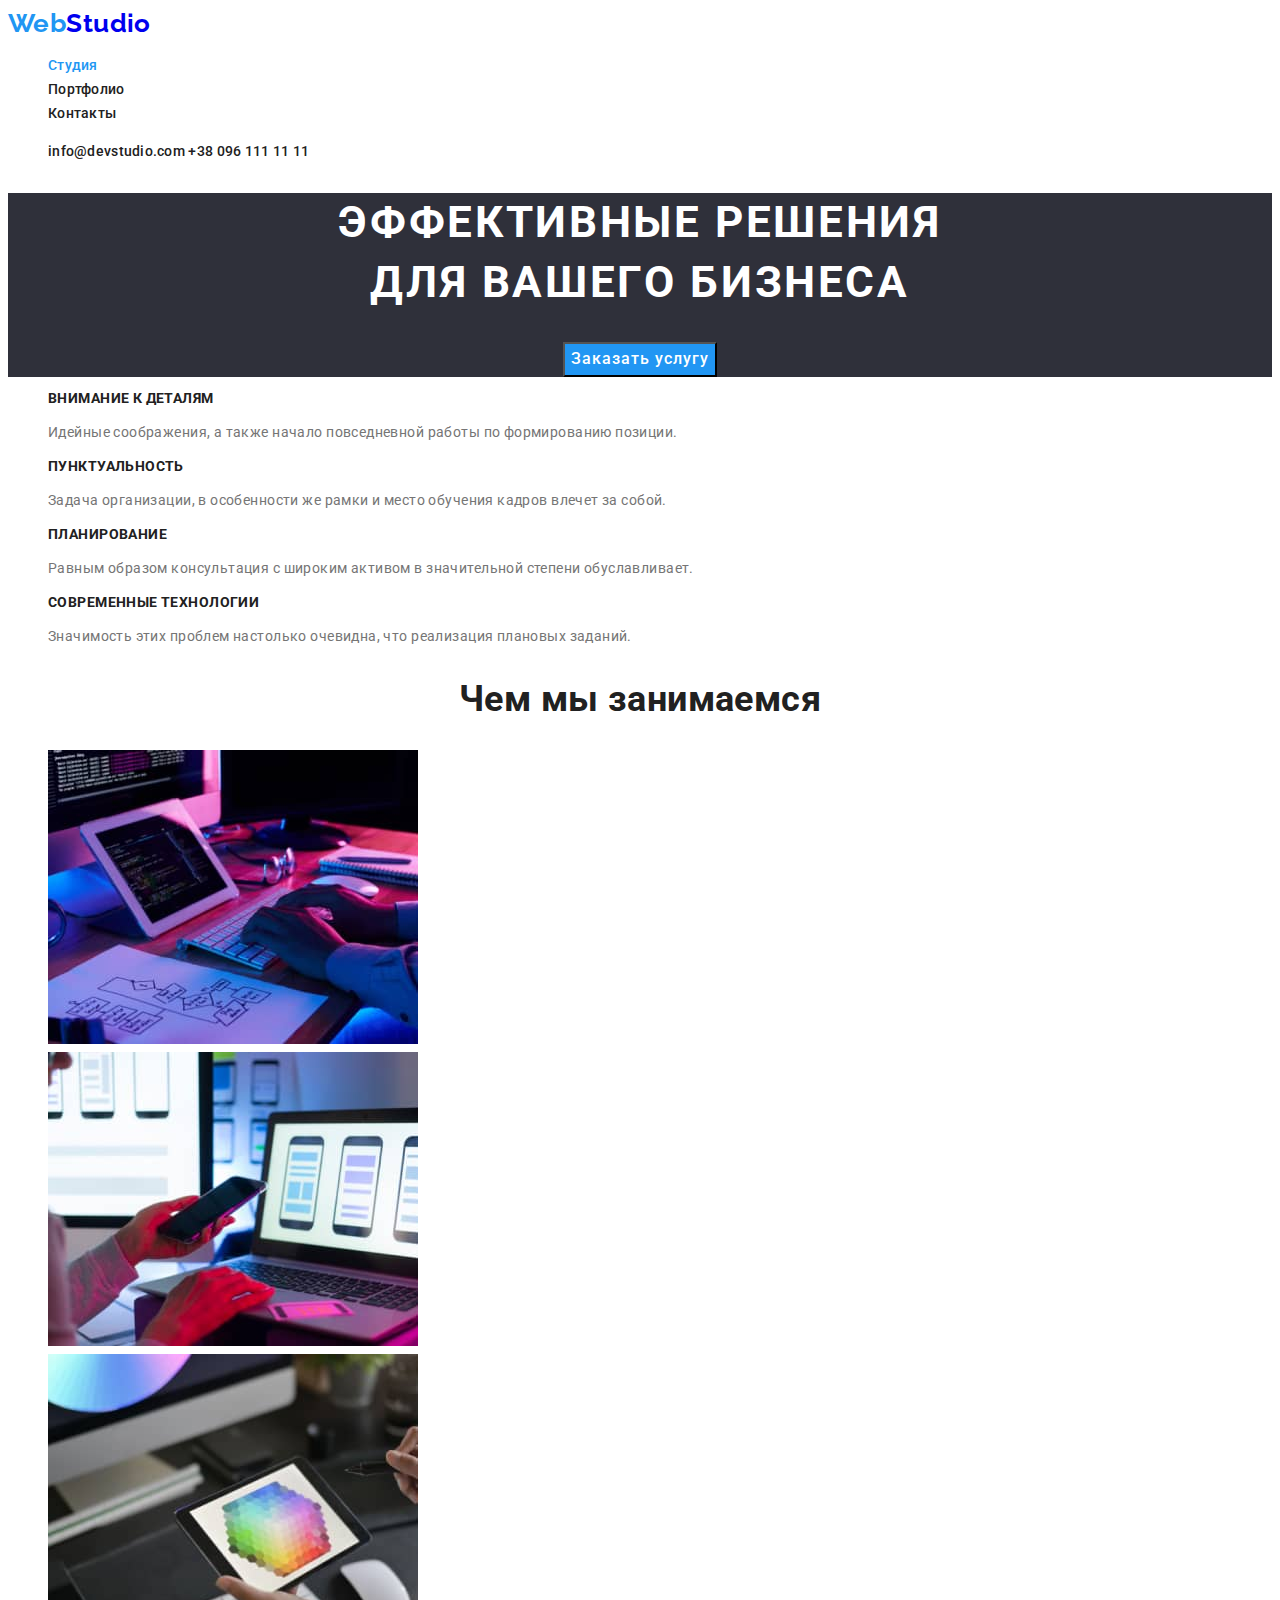
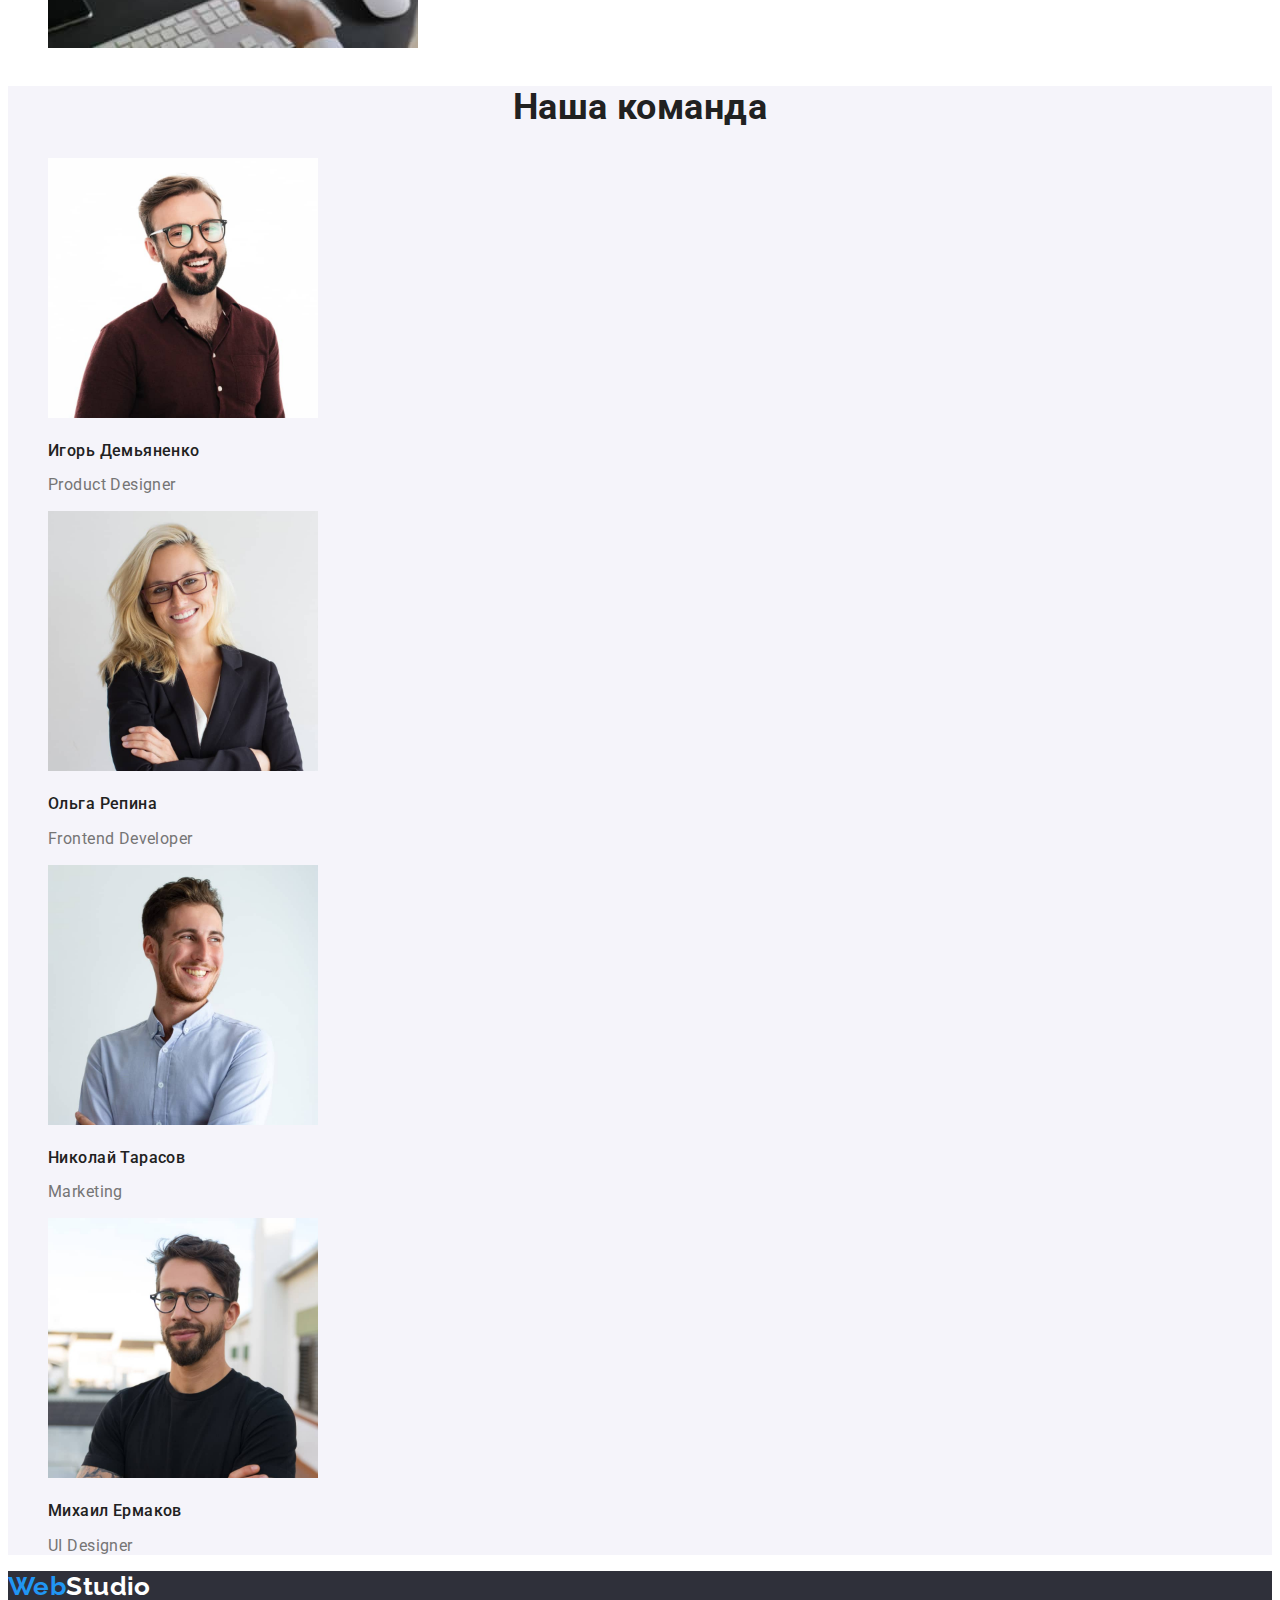
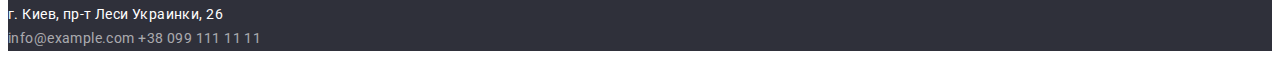
==== commit 07c98214: "финальный вариант дз со всеми правками" ====
--- a/index.html
+++ b/index.html
@@ -13,7 +13,7 @@
   <!-- Шапка сайта -->
   <header>
     <nav>
-      <a href="./index.html" class=" logo "> <span class="color-logo">Web</span>Studio</a>
+      <a href="./index.html" class="logo"> <span class="color-logo">Web</span>Studio</a>
       <ul class="site-nav list">
         <li><a href="" class="link current" >Студия</a></li>
         <li><a href="./portfolio.html" class="link" >Портфолио</a></li>
@@ -32,14 +32,14 @@
   <main>
     <!-- Герой -->
     <section class="hero-title">
-      <h1 class="hero-title-text">Эффективные решения <br> для вашего бизнеса</h1>
+      <h1 class="hero-title-text">ЭФФЕКТИВНЫЕ РЕШЕНИЯ<br>ДЛЯ ВАШЕГО БИЗНЕСА</h1>
       <button type= “ ” class="button">Заказать услугу</button> 
     </section> 
     <!-- Приемущества -->
     <section>
       <ul class="features">
         <li>
-          <h3 class="title">Внимание к деталям</h3>
+          <h3 class="title">ВНИМАНИЕ К ДЕТАЛЯМ</h3>
           <p class="second-text-title">
             Идейные соображения, а также начало повседневной работы по
             формированию позиции.
@@ -47,7 +47,7 @@
         </li>
 
         <li>
-          <h3 class="title">Пунктуальность</h3>
+          <h3 class="title">ПУНКТУАЛЬНОСТЬ</h3>
           <p class="second-text-title">
             Задача организации, в особенности же рамки и место обучения кадров
             влечет за собой.
@@ -55,7 +55,7 @@
         </li>
 
         <li>
-          <h3 class="title">Планирование</h3>
+          <h3 class="title">ПЛАНИРОВАНИЕ</h3>
           <p class="second-text-title">
             Равным образом консультация с широким активом в значительной
             степени обуславливает.
@@ -63,7 +63,7 @@
         </li>
 
         <li>
-          <h3 class="title">Современные технологии</h3>
+          <h3 class="title">СОВРЕМЕННЫЕ ТЕХНОЛОГИИ</h3>
           <p class="second-text-title">
             Значимость этих проблем настолько очевидна, что реализация
             плановых заданий.
@@ -116,7 +116,7 @@
   <!-- Футер -->
   <footer class="footer-section">
 
-    <a href="./index.html" class=" logo "> <span class="color-logo">Web</span><span class="color-logo-2">Studio</span> </a>
+    <a href="./index.html" class=" logo "> <span class="color-logo">Web</span><span class="color-logo-footer">Studio</span> </a>
     <address class="address-section">г. Киев, пр-т Леси Украинки, 26</address>
     <a href="mailto:info@example.com" class="contact-footer-section">info@example.com</a>
     <a href="tel:+380991111111" class="contact-footer-section" >+38 099 111 11 11</a>
--- a/css/styles.css
+++ b/css/styles.css
@@ -13,6 +13,7 @@
     font-family: Roboto , sans-serif;
     font-size: 14px;
     line-height: 1.71;
+    letter-spacing: 0.03em;
 }
 
 
@@ -22,7 +23,7 @@
 
 /* logo section */
 .logo{
-font-family: Raleway , sans-serif;
+font-family: Raleway,sans-serif;
 font-weight: 700; 
 font-size: 26px;
 line-height:1.19;
@@ -33,15 +34,19 @@
     color: var(--accent-color);
 }
 .color-logo-2{
+    color: #212121;
+}
+.color-logo-footer{
     color: #FFFFFF;
 }
 /* site-nav section */
 .site-nav .link{
     color:var(--primary-text-color);
-    font-style: 500; 
+    font-weight: 500; 
     font-size: 14px;
     line-height: 1.14;
     text-decoration: none;
+    letter-spacing: 0.02em;
 
 }
 
@@ -60,19 +65,24 @@
 .hero-title{    
     background-color:var(--background-color-1);        
     text-align:Center;  
+
 }
 
 .hero-title-text{
     color:#FFFFFF;
     font-size: 44px;
-    line-height: 1.36;     
+    line-height: 1.36;   
+    letter-spacing: 0.06em;  
 }
 /* button section */
 .button{
+    font-family: Roboto,sans-serif;
+    font-weight: 500;
     background-color: #2196F3;
-    color: white;
+    color: #FFFFFF;
     font-size: 16px;
     line-height: 1.8;
+    letter-spacing: 0.06em;
 }
 /* features section */
 .features, .title{
@@ -92,7 +102,7 @@
 /* Чем мы занимаемся section  */
 
 .our-job{
-    font-size:  36px;
+    font-size: 36px;
     line-height: 1.16;
     text-align: Center;
     list-style: none;
@@ -113,10 +123,11 @@
     font-size: 16px;
     line-height: 1.17;  
 }
+
 .photo{
     list-style: none;
-    
-}
+}
+
 .second-text-team{
     color: var(--title-text-color);
     font-weight: 400;
@@ -125,18 +136,29 @@
     
 }
 
-}
+
 /* footer section */
 .footer-section{
     background-color:var(--background-color-1);
+
 }
 .contact-footer-section{
     color: #FFFFFF99;
-    text-decoration: none;
+    text-decoration: none;   
+    font-weight: 400; 
+    font-style: normal;
+    font-size: 14px;
+    line-height: 1,71;
+    
 }
 .address-section{
     color: #FFFFFF;
     text-decoration: none;
+    font-weight: 400;
+    font-style: normal;
+    font-size: 14px;
+    line-height: 1,71;
+
 }
 
 /* Porfolio */
@@ -147,13 +169,15 @@
     font-weight: 500;
     font-size: 16px;
     line-height: 1.6;
+    letter-spacing: 0.03em;
     
 }
 
 .button-type{
-    font weight: 500;
-    font size: 16px;
-    line height: 1.6;
+    font-family: Roboto,sans-serif;
+    font-weight: 500;
+    font-size: 16px;
+    line-height: 1.6;
     text-align: Center;
 }
 
@@ -163,13 +187,19 @@
     background-color: var(--accent-color);
 }
 /* Content section */
-.content-header{
-color: #212121;
-font-weight: 700;
-font-size: 18px;
-line-height: 2;
-
-}
+.photo-portfolio{
+    list-style: none;
+}
+.photo-decoration{
+    text-decoration: none;
+}
+    .content-header{
+    color: #212121;
+    font-weight: 700;
+    font-size: 18px;
+    line-height: 2;
+    letter-spacing: 0.06em;
+    }
 .second-content-header{
     color: var(--title-text-color);
     font-weight: 400;
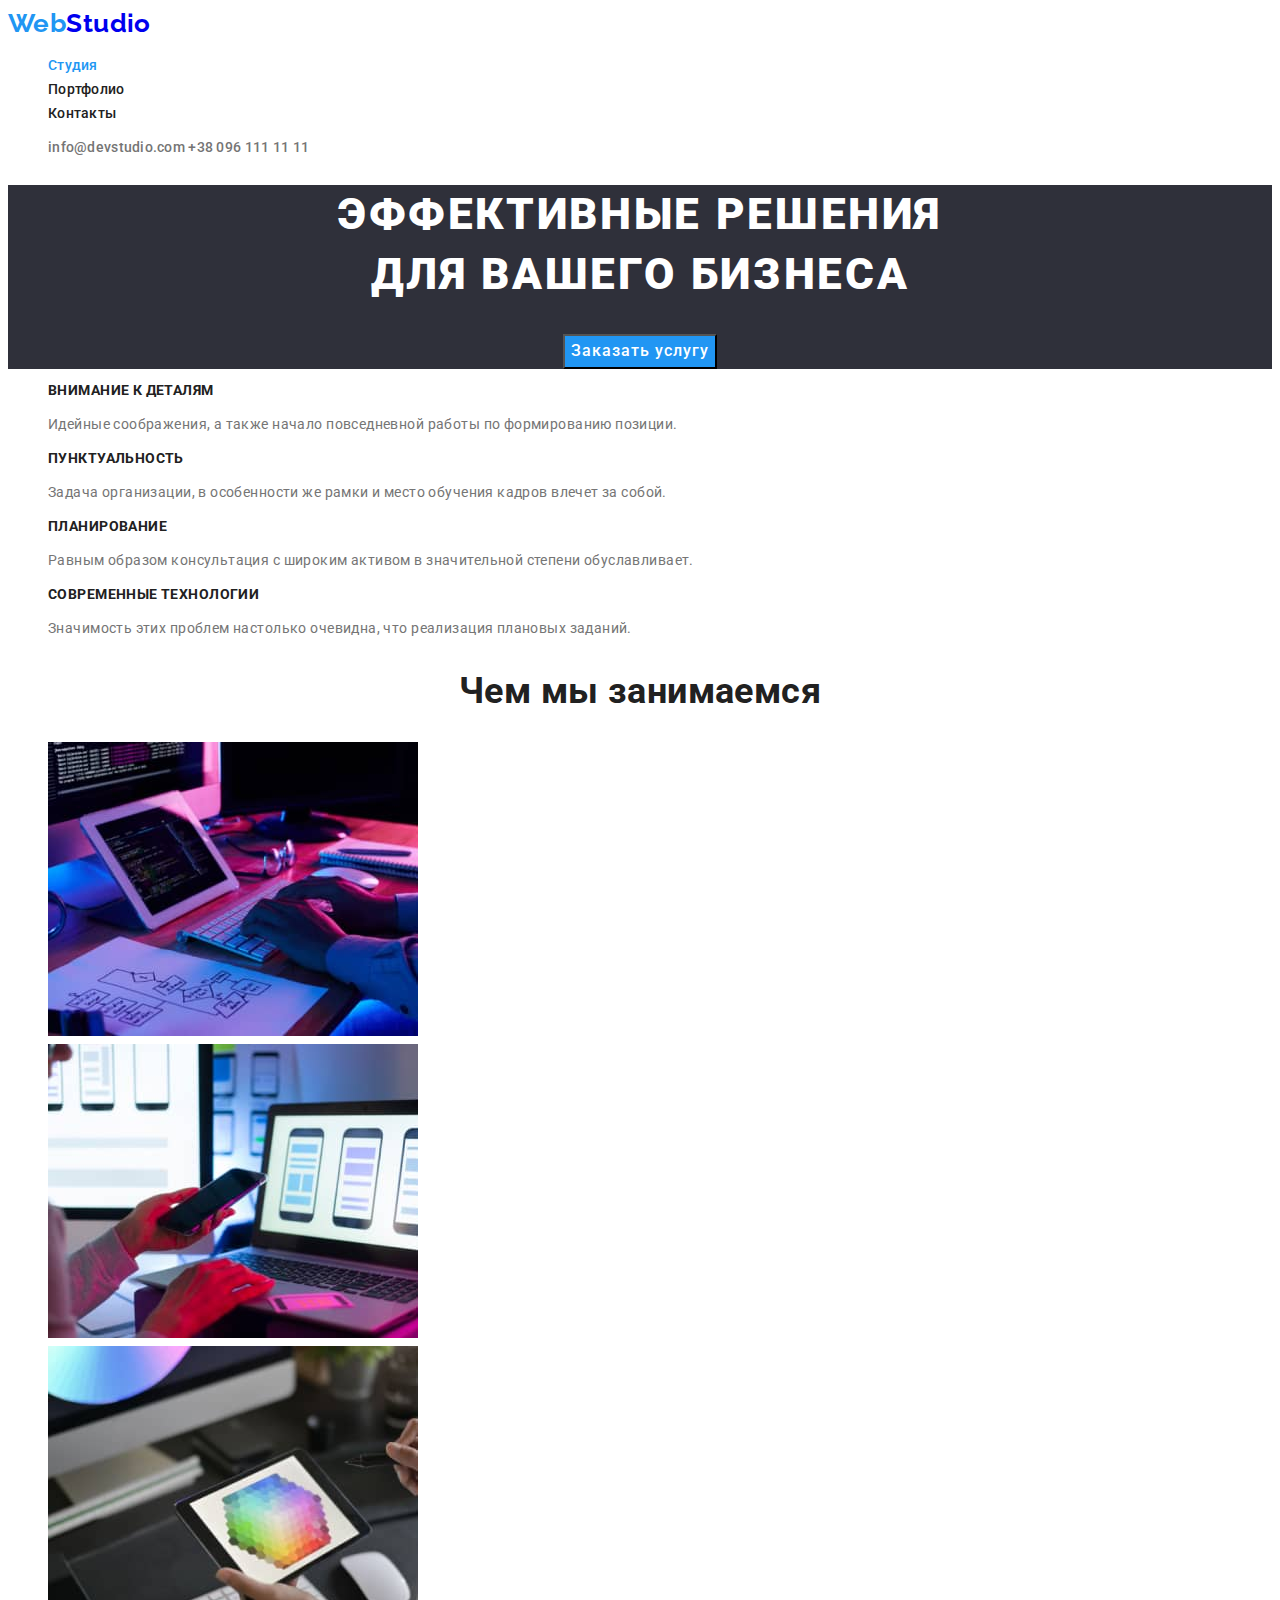
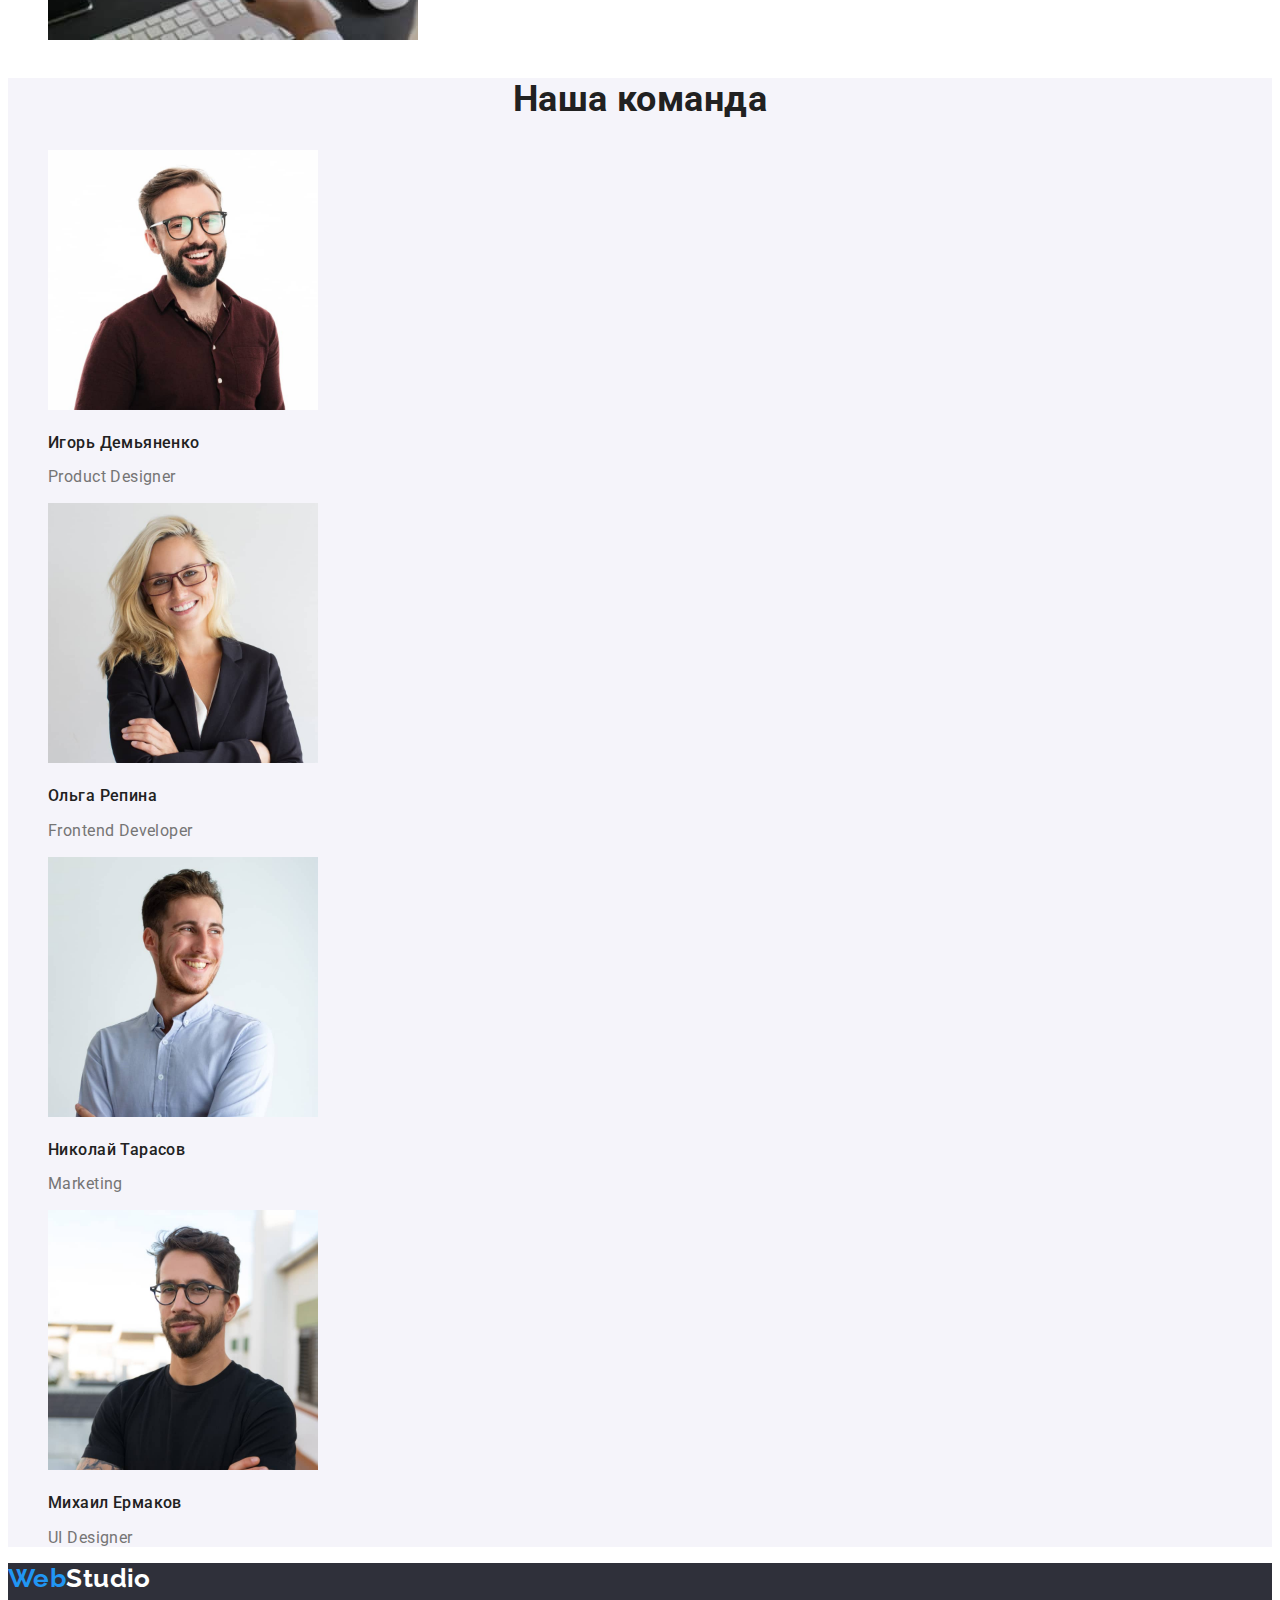
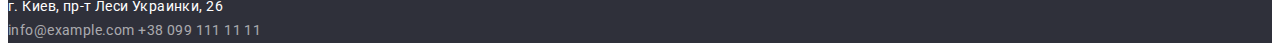
==== commit f1f44e10: "финальные правки дз 2" ====
--- a/index.html
+++ b/index.html
@@ -20,10 +20,10 @@
         <li><a href="" class="link" >Контакты</a></li>
       </ul>
 
-      <ul class="site-nav list">
+      <ul class="site-nav-contact list" >
         <li>
-          <a href="mailto:info@devstudio.com" class="link">info@devstudio.com</a>
-          <a href="tel:+380961111111" class="link">+38 096 111 11 11 </a>
+          <a href="mailto:info@devstudio.com" class="site-nav-contact">info@devstudio.com</a>
+          <a href="tel:+380961111111" class="site-nav-contact">+38 096 111 11 11 </a>
         </li>
       </ul>
     </nav>
--- a/css/styles.css
+++ b/css/styles.css
@@ -16,7 +16,6 @@
     letter-spacing: 0.03em;
 }
 
-
 .list{
     list-style: none;
 }
@@ -26,7 +25,7 @@
 font-family: Raleway,sans-serif;
 font-weight: 700; 
 font-size: 26px;
-line-height:1.19;
+line-height: 1.19;
 text-decoration: none;
 
 }
@@ -47,11 +46,20 @@
     line-height: 1.14;
     text-decoration: none;
     letter-spacing: 0.02em;
-
+}
+.site-nav-contact{
+    color: #757575;
+    font-size:14px;
+    font-weight: 500;
+    line-height: 1.14;
+    text-decoration: none;
+    letter-spacing: 0.02em;
 }
 
 .site-nav .link:hover, 
-.site-nav .link:focus{
+.site-nav .link:focus,
+.site-nav-contact:hover,
+.site-nav-contact:focus{
    color: var(--accent-color); 
    font-style: 500;
    font-size: 14px;
@@ -70,6 +78,7 @@
 
 .hero-title-text{
     color:#FFFFFF;
+    font-weight: 900;
     font-size: 44px;
     line-height: 1.36;   
     letter-spacing: 0.06em;  
@@ -179,6 +188,7 @@
     font-size: 16px;
     line-height: 1.6;
     text-align: Center;
+    list-style: none;
 }
 
 .button-portfolio:hover,
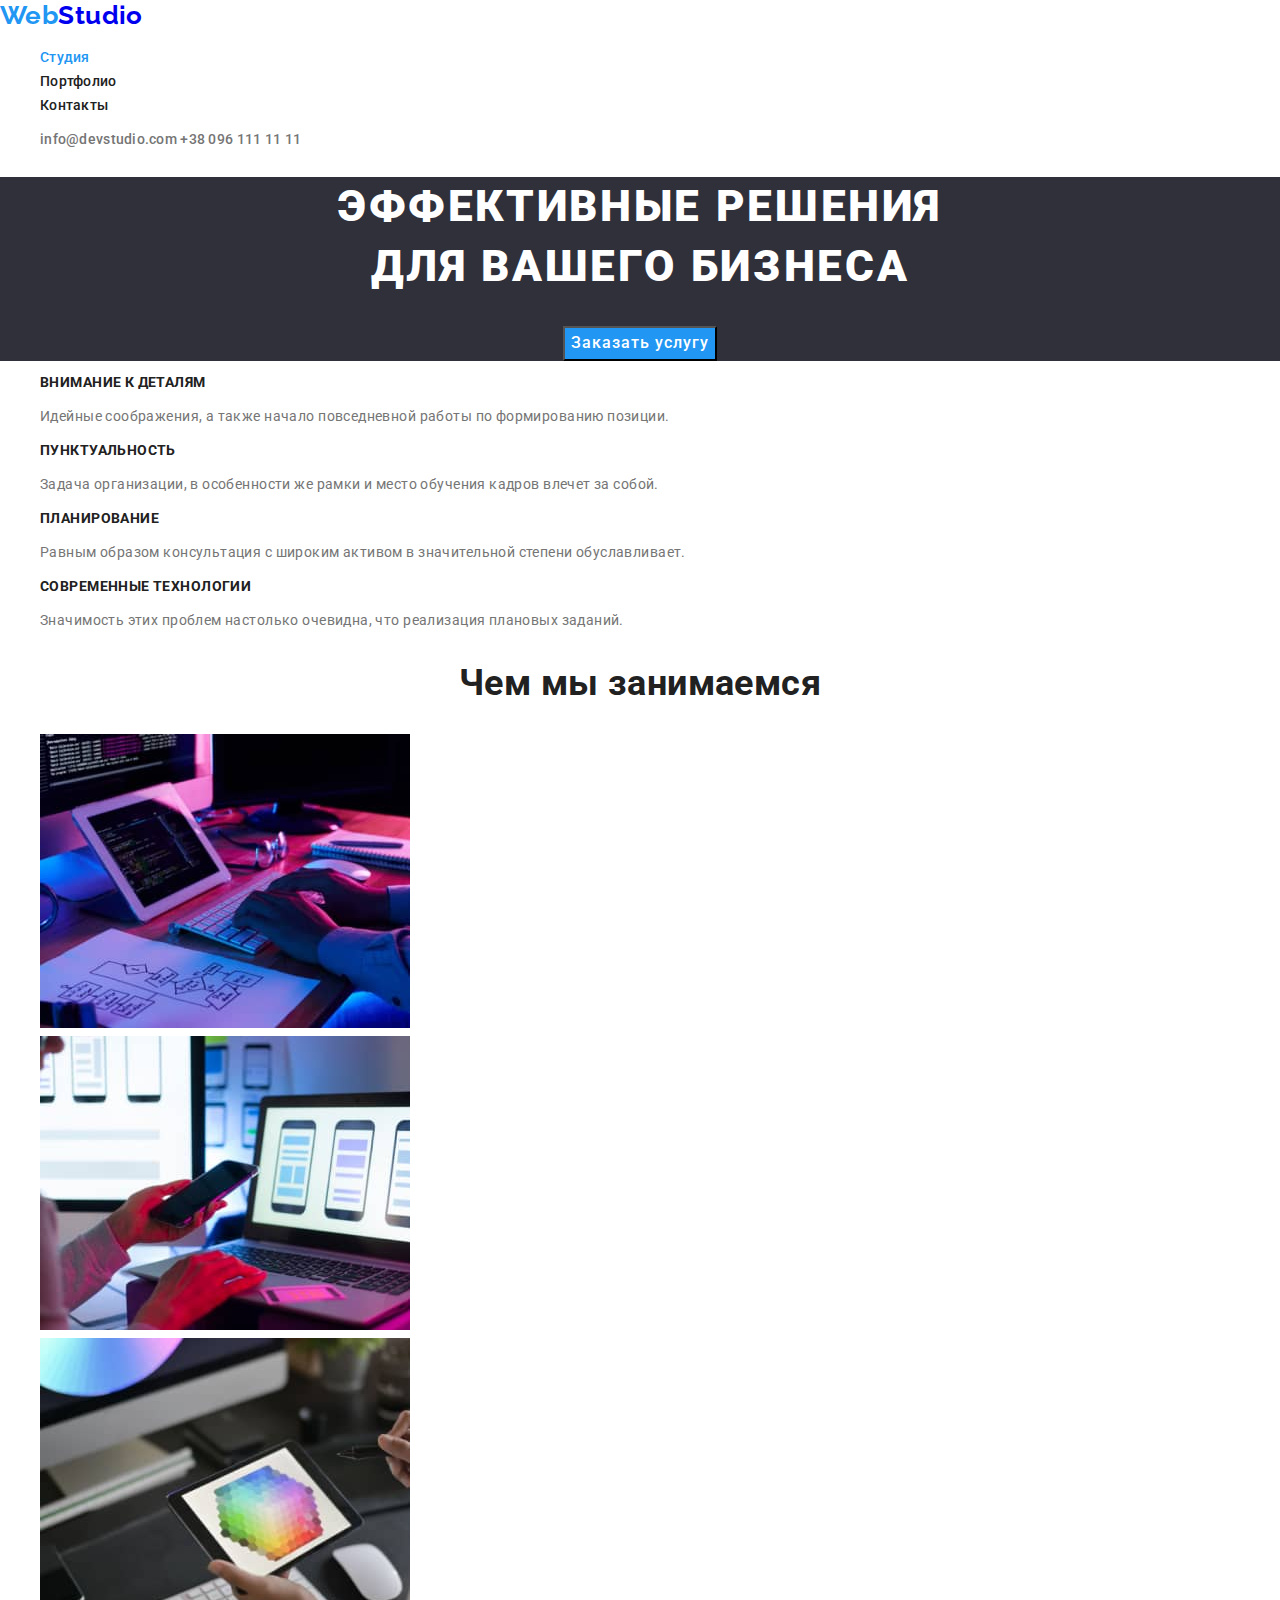
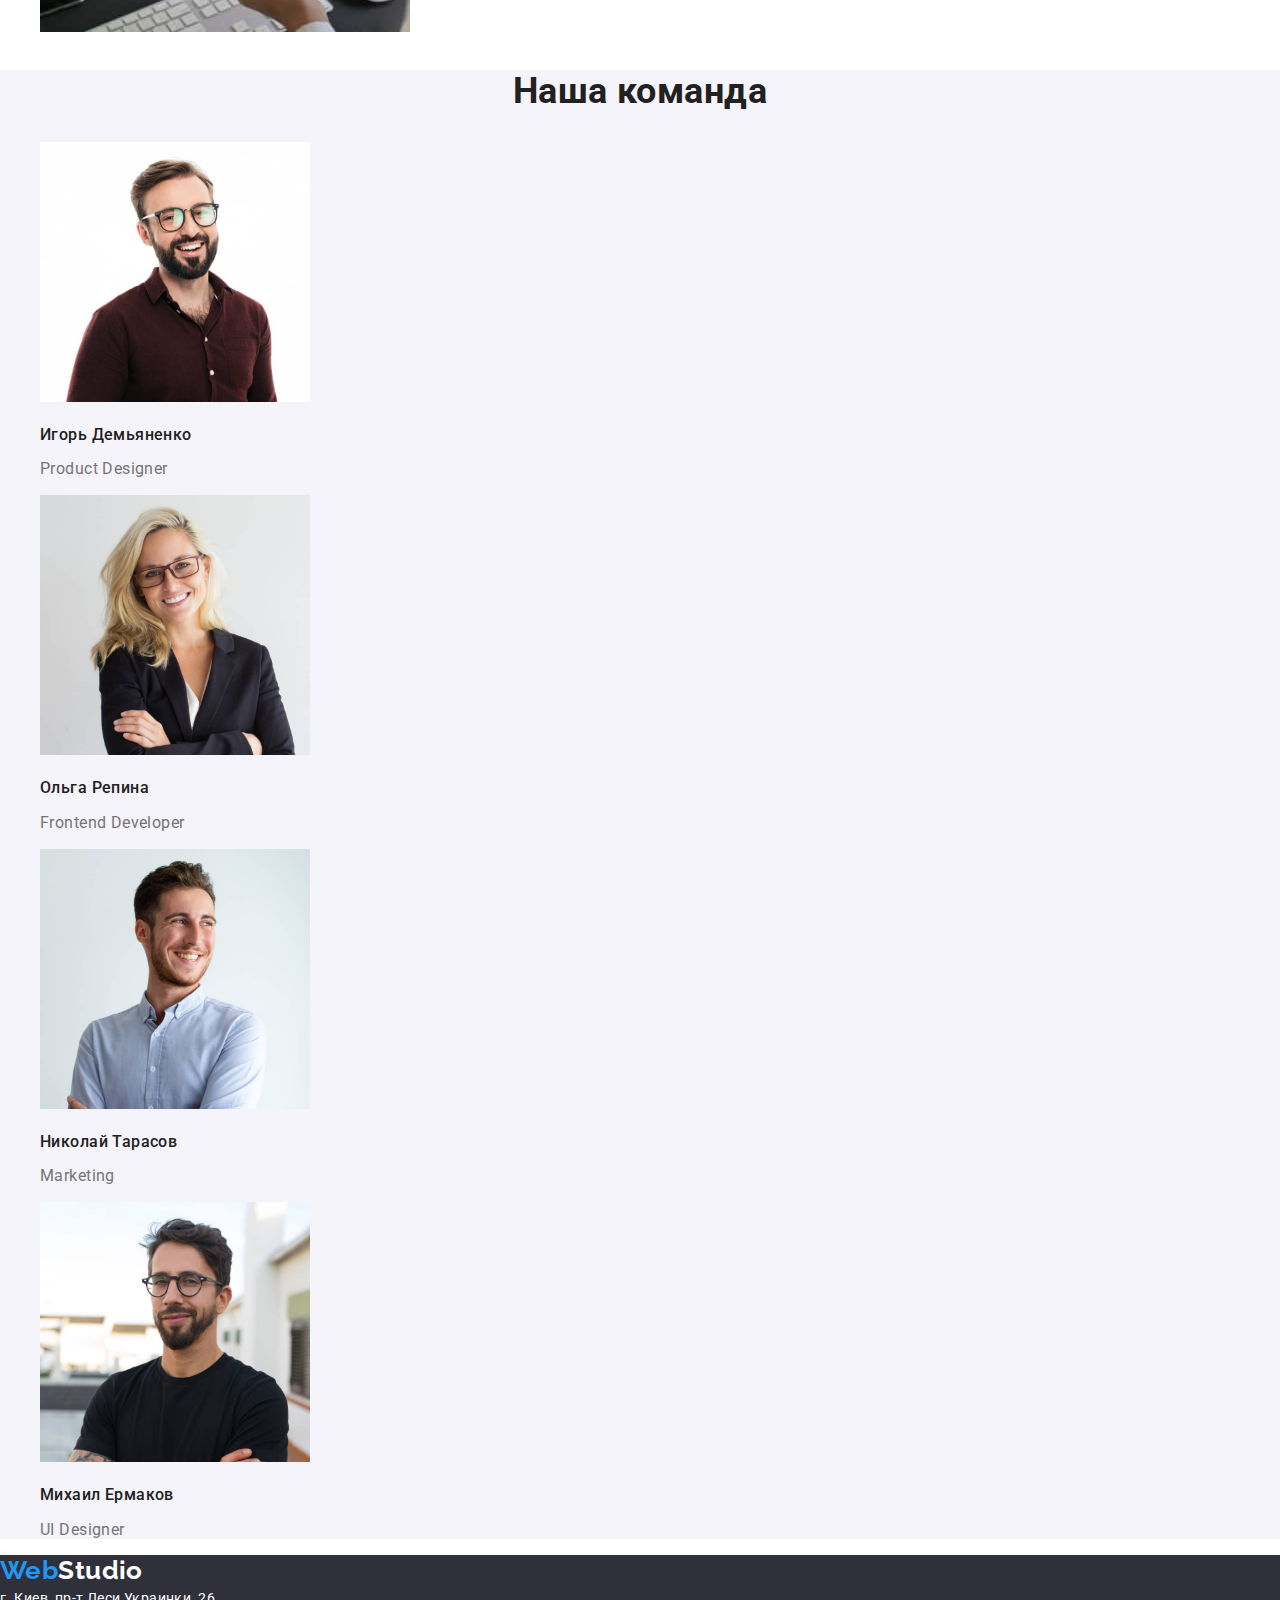
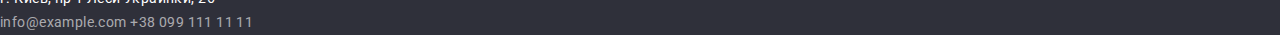
==== commit 9f285cad: "добавление normalize css" ====
--- a/index.html
+++ b/index.html
@@ -6,6 +6,7 @@
   <meta name="viewport" content="width=device-width, initial-scale=1.0" />
   <title>Document</title>
   <link href="https://fonts.googleapis.com/css2?family=Raleway:wght@700&family=Roboto:wght@400;500;700;900&display=swap" rel="stylesheet">
+  <link rel="stylesheet" href="https://cdnjs.cloudflare.com/ajax/libs/modern-normalize/1.1.0/modern-normalize.min.css">
   <link rel="stylesheet" href="css/styles.css">
 </head>
 
